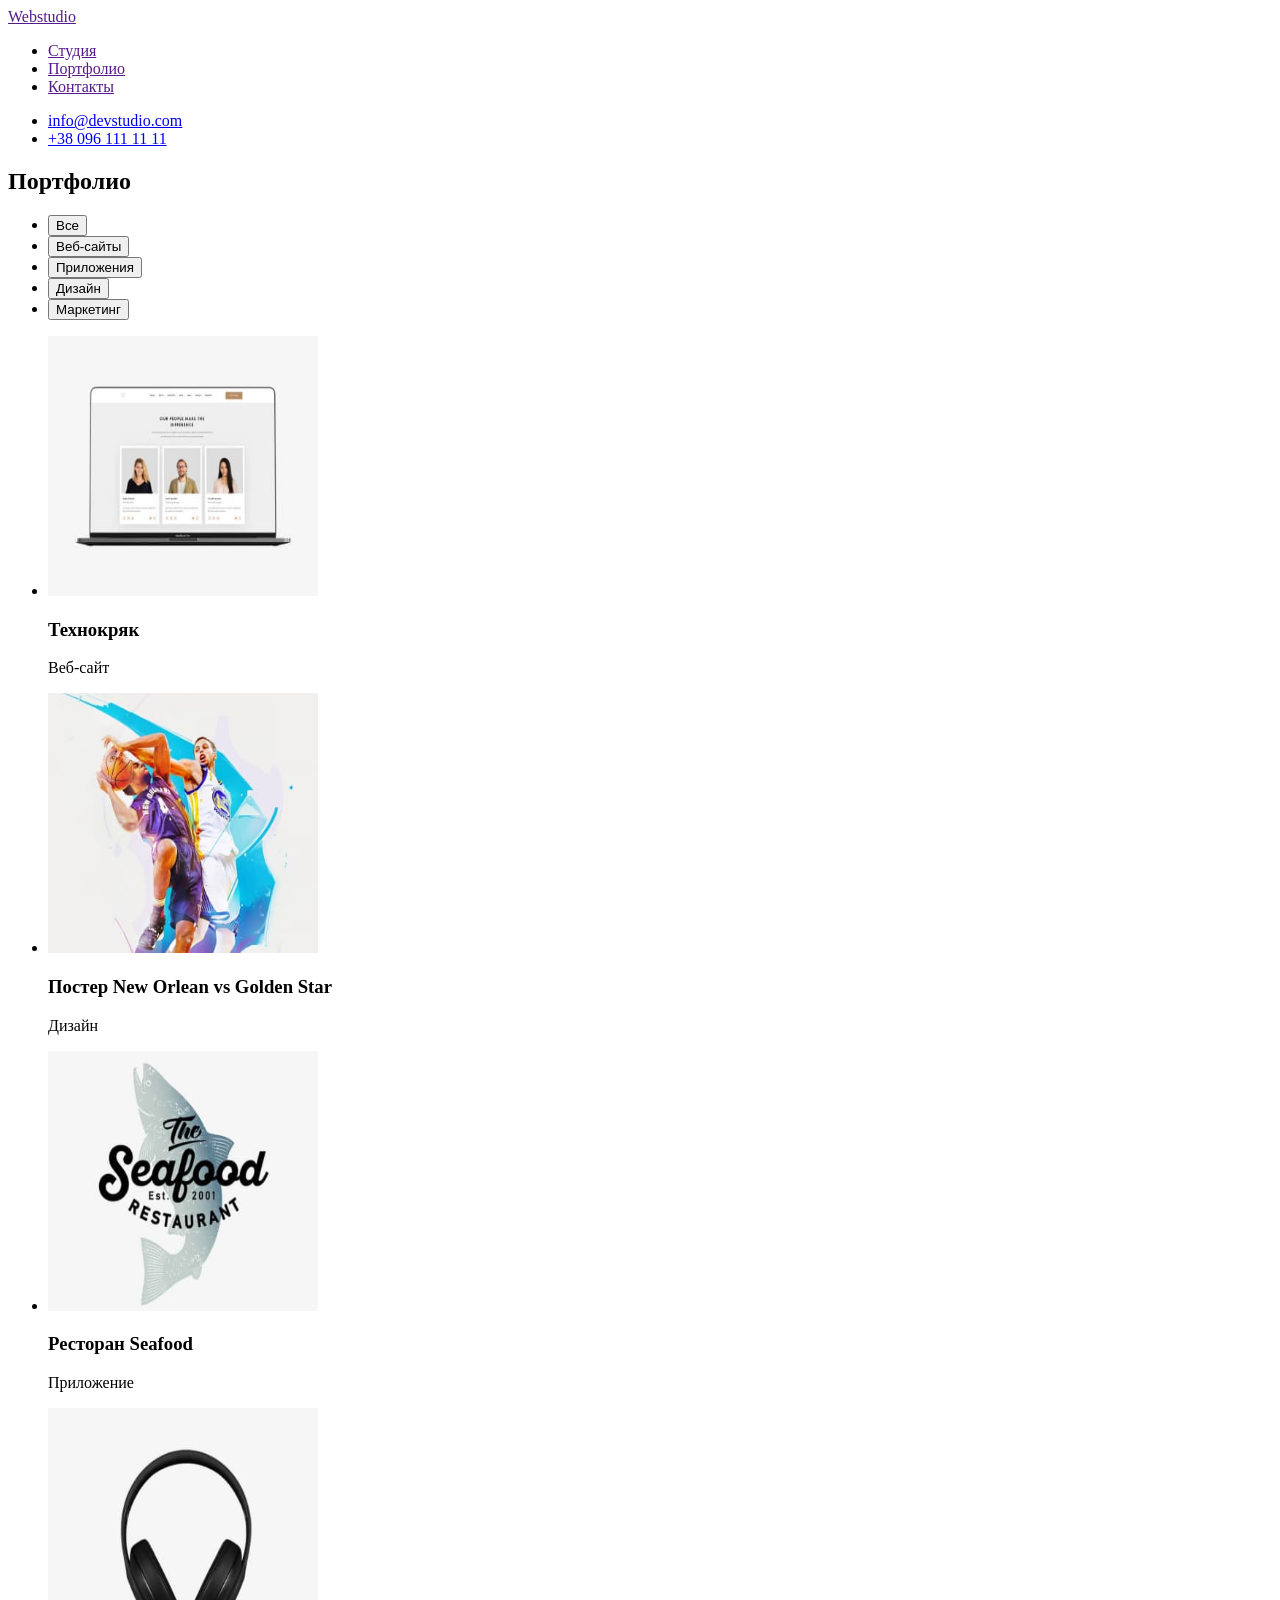
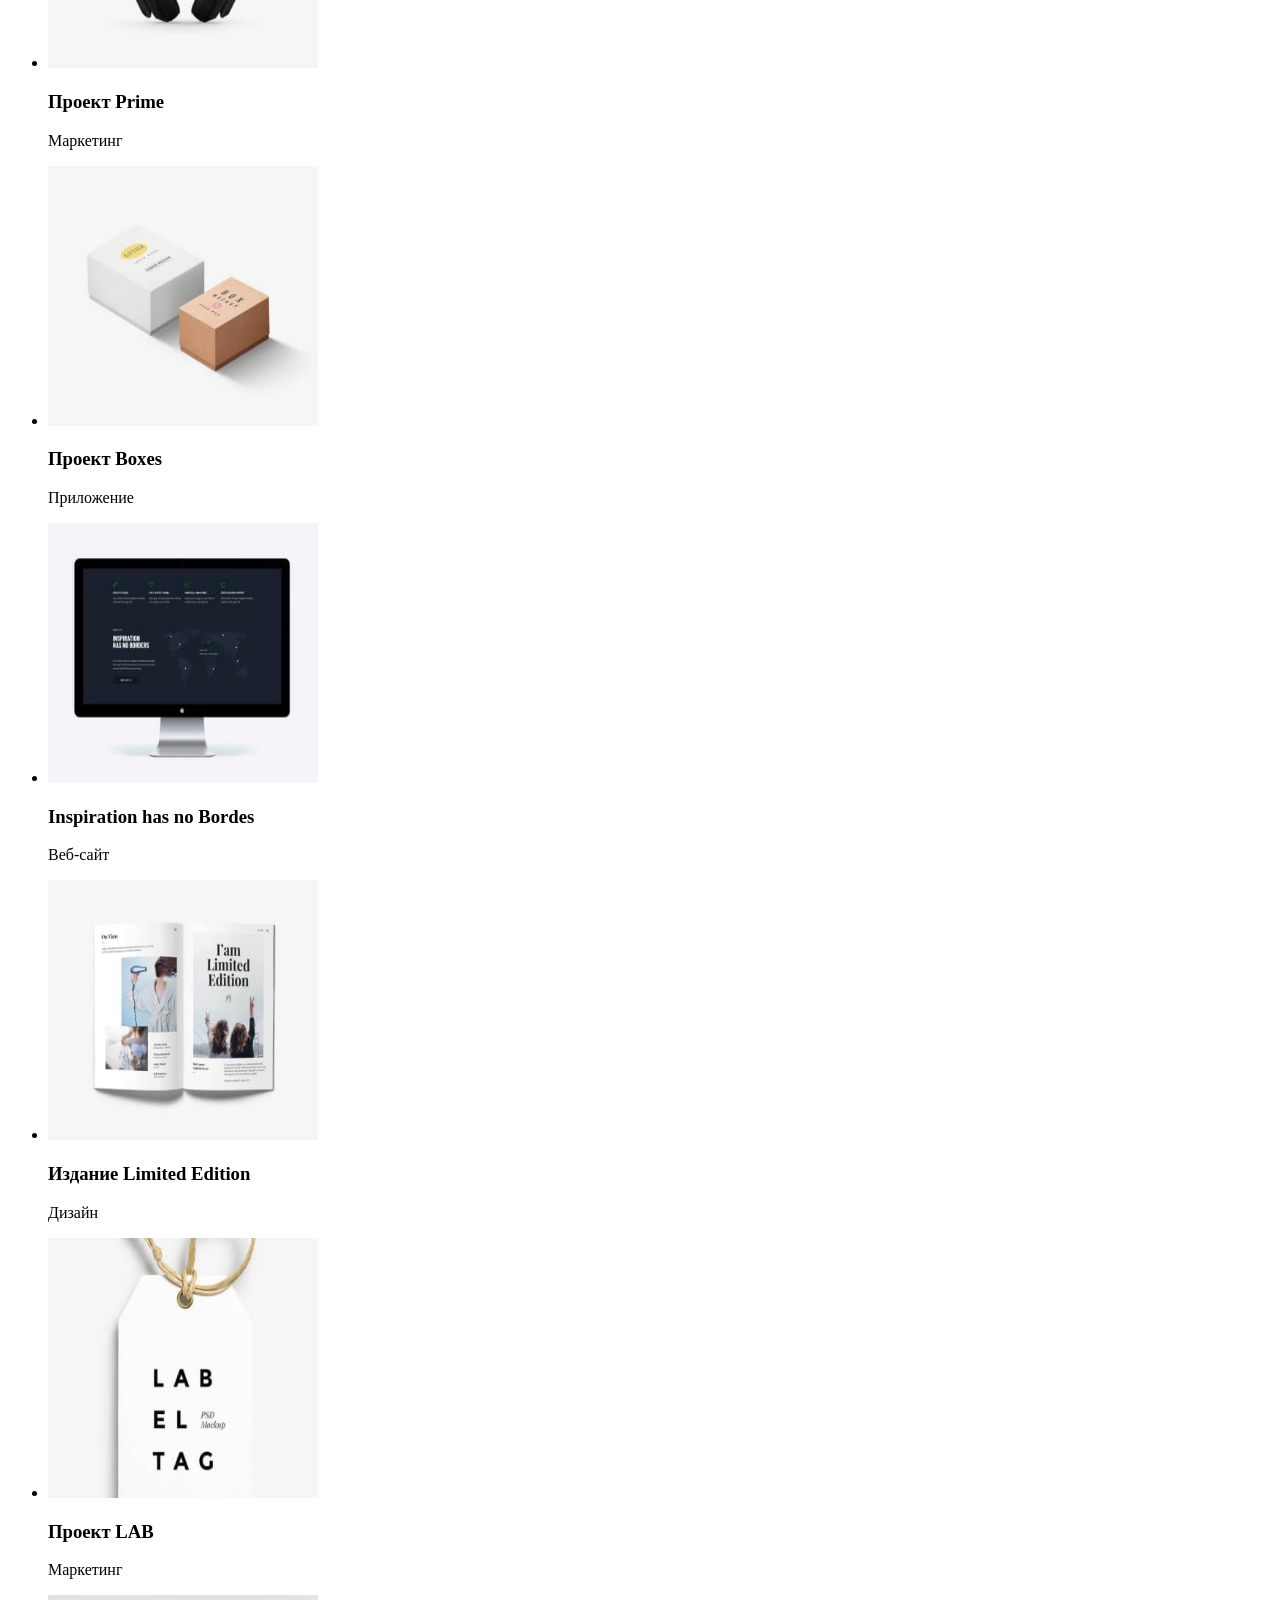
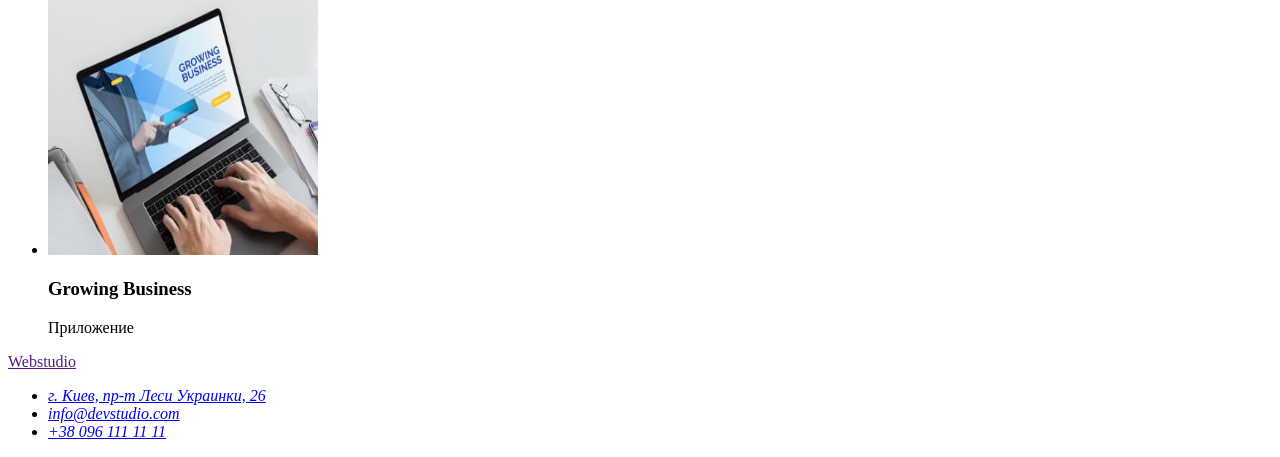
==== portfolio.html @ 1fa80b8c "portfolio portfolio" ====
<!DOCTYPE html>
<html lang="en">
<head>
    <meta charset="UTF-8">
    <meta http-equiv="X-UA-Compatible" content="IE=edge">
    <meta name="viewport" content="width=device-width, initial-scale=1.0">
    <title>Web Studio</title>
</head>
<body>
    <header>
        <a href="">Web<span>studio</span></a>
        <nav>
            <ul>
                <li><a href="">Студия</a></li>
                <li><a href="">Портфолио</a></li>
                <li><a href="">Контакты</a></li>
            </ul>
        </nav>
        <ul>
            <li><a href="mailto:info@devstudio.com">info@devstudio.com</a></li>
            <li><a href="tel:+380961111111">+38 096 111 11 11</a></li>
        </ul> 
    </header>


    <main>
        <!-- Портфолио -->
        <section>
            <h1>Портфолио</h1>
            <ul>
                <li><button type="button">Все</button></li>
                <li><button type="button">Веб-сайты</button></li>
                <li><button type="button">Приложения</button></li>
                <li><button type="button">Дизайн</button></li>
                <li><button type="button">Маркетинг</button></li>
            </ul>
            
            <ul>
                <li><img src="./images/imgp1.jpg" alt="фото Игоря Демьяненко" width="270" height="260"><h3>Технокряк</h3><p lang="ru">Веб-сайт</p></li>
                <li><img src="./images/imgp2.jpg" alt="фото Ольги Репиной" width="270" height="260"><h3>Постер New Orlean vs Golden Star</h3><p lang="ru">Дизайн</p></li>
                <li><img src="./images/imgp3.jpg" alt="фото Николая Тарасова" width="270" height="260"><h3>Ресторан Seafood</h3><p lang="ru">Приложение</p></li>
                <li><img src="./images/imgp4.jpg" alt="фото Михаила Ермакова" width="270" height="260"><h3>Проект Prime</h3><p lang="ru">Маркетинг</p></li>
                <li><img src="./images/imgp5.jpg" alt="фото Игоря Демьяненко" width="270" height="260"><h3>Проект Boxes</h3><p lang="ru">Приложение</p></li>
                <li><img src="./images/imgp6.jpg" alt="фото Ольги Репиной" width="270" height="260"><h3>Inspiration has no Bordes</h3><p lang="ru">Веб-сайт</p></li>
                <li><img src="./images/imgp7.jpg" alt="фото Николая Тарасова" width="270" height="260"><h3>Издание Limited Edition</h3><p lang="ru">Дизайн</p></li>
                <li><img src="./images/imgp8.jpg" alt="фото Михаила Ермакова" width="270" height="260"><h3>Проект LAB</h3><p lang="ru">Маркетинг</p></li>
                <li><img src="./images/imgp9.jpg" alt="фото Игоря Демьяненко" width="270" height="260"><h3>Growing Business</h3><p lang="ru">Приложение</p></li>
            </ul>
        </section>
    </main>

    <footer>
        <a href="">Web<span>studio</span></a>
        <address>
            <ul>
                <li><a href="https://www.google.com/maps/place/%D0%B1%D1%83%D0%BB.+%D0%9B%D0%B5%D1%81%D0%B8+%D0%A3%D0%BA%D1%80%D0%B0%D0%B8%D0%BD%D0%BA%D0%B8,+26,+%D0%9A%D0%B8%D0%B5%D0%B2,+02000/@50.4265807,30.5361971,17z/data=!3m1!4b1!4m5!3m4!1s0x40d4cf0e033ecbe9:0x57a4dffefec77da0!8m2!3d50.4265807!4d30.5383858" target="_blank" rel="noopener nofollow noreferrer">г. Киев, пр-т Леси Украинки, 26</a></li>
                <li><a href="mailto:info@devstudio.com">info@devstudio.com</a></li>
                <li><a href="tel:+380961111111">+38 096 111 11 11</a></li>
            </ul>
        </address>
    </footer>

</body>
</html>
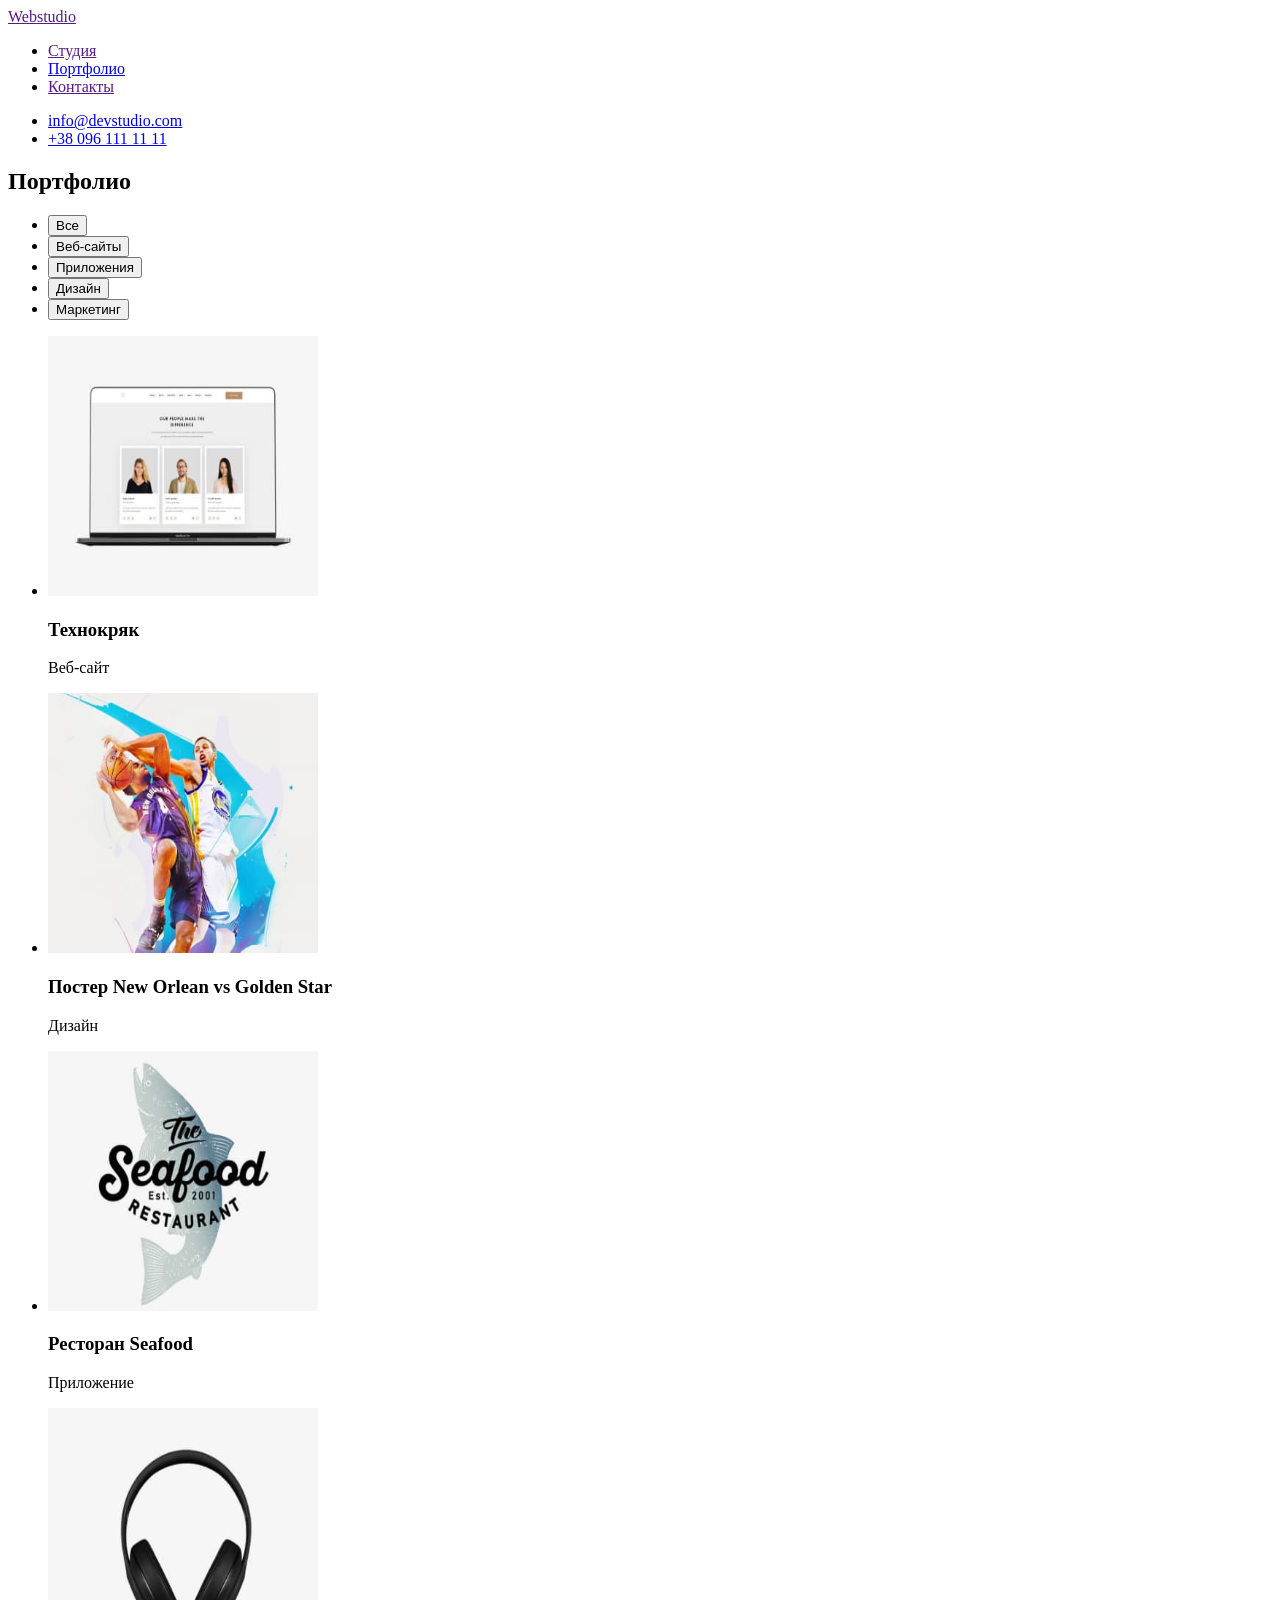
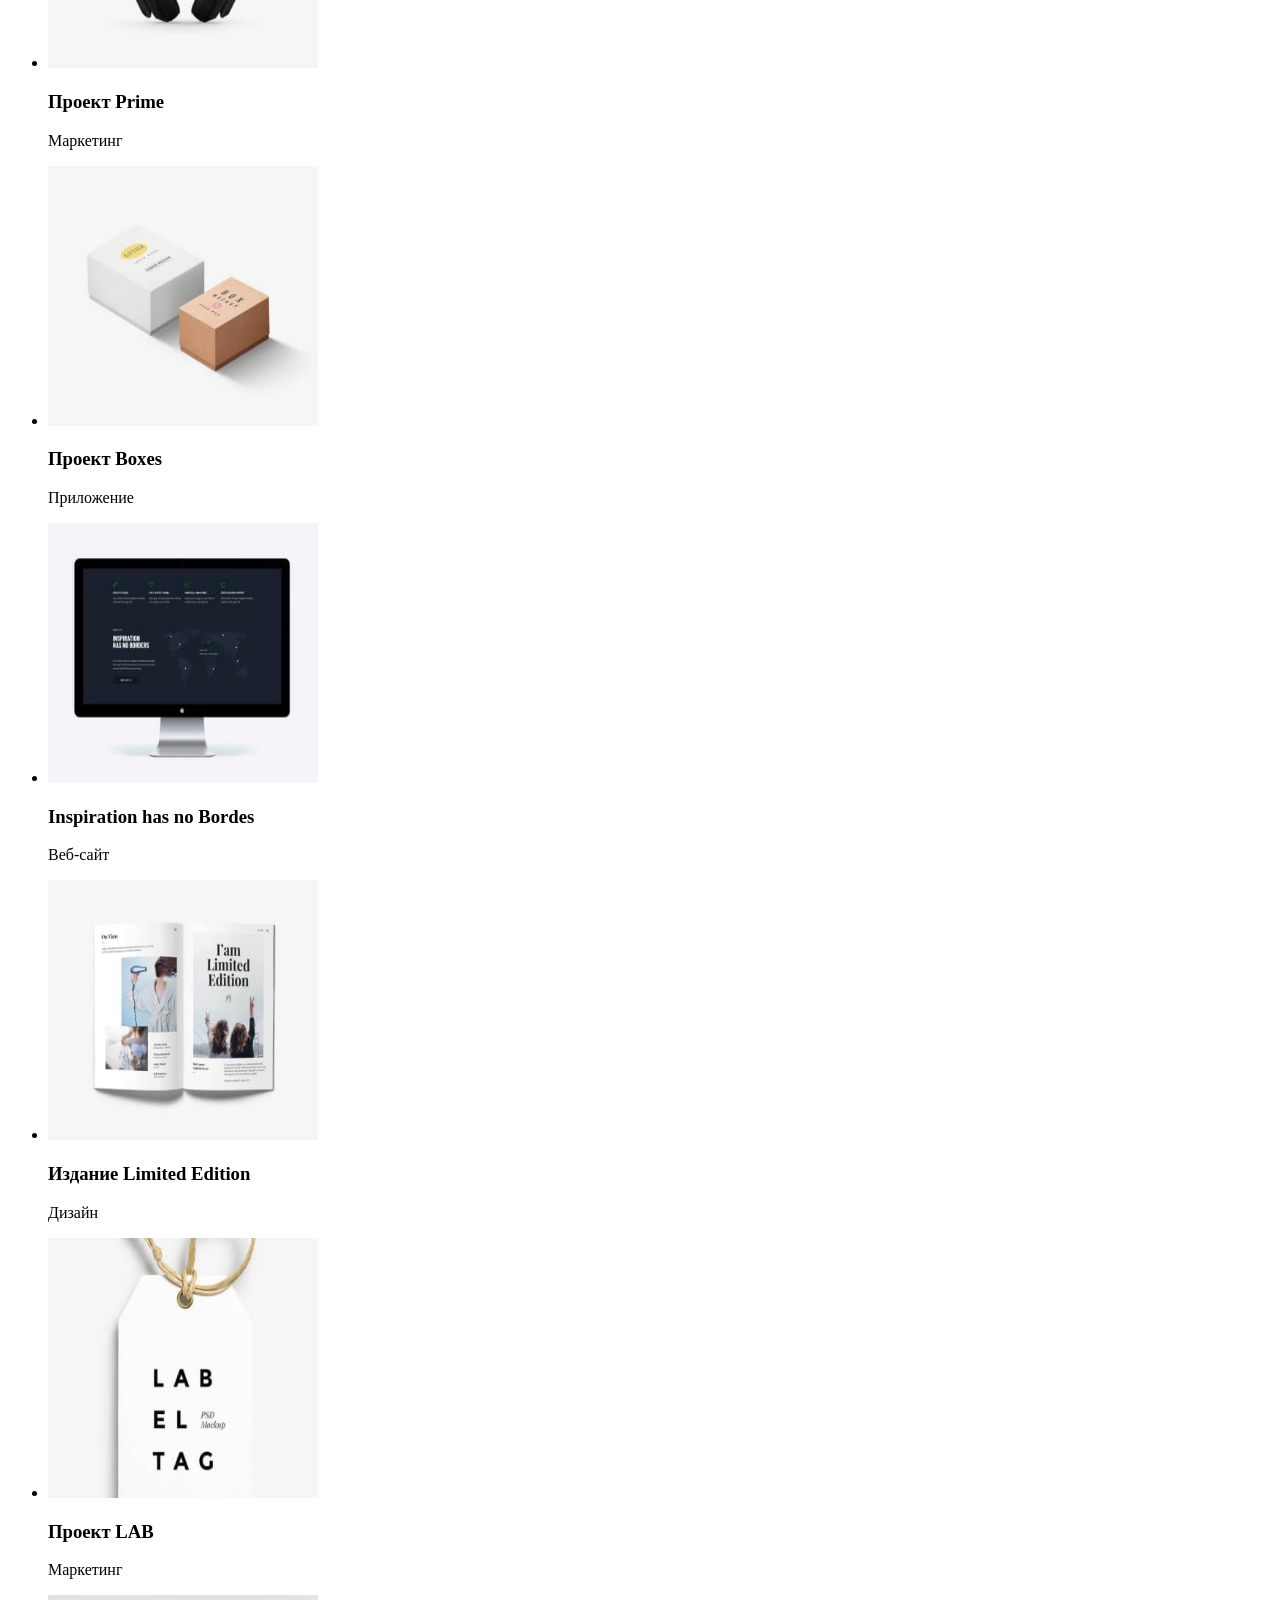
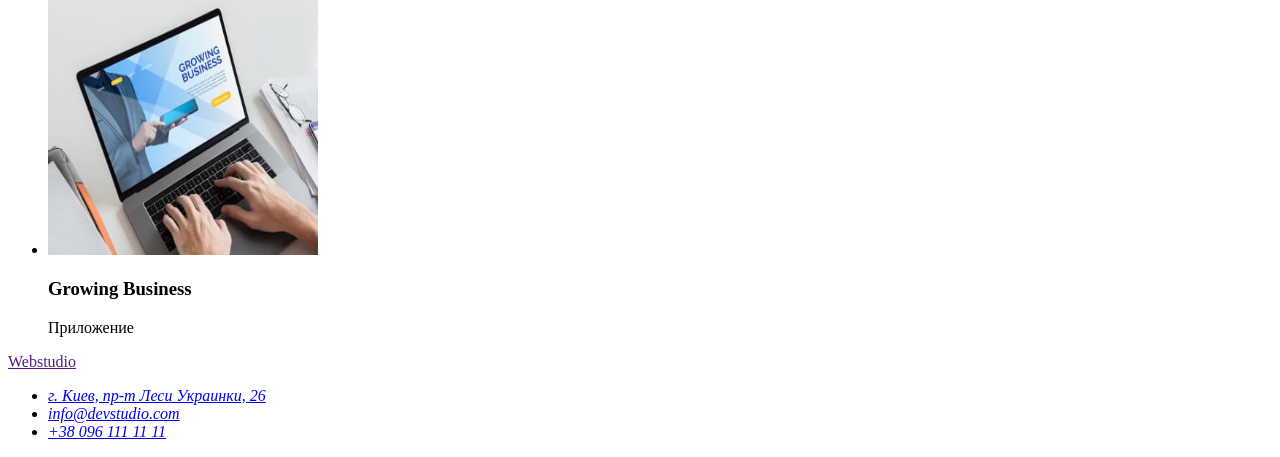
==== commit 1574eb7a: "portfolio" ====
--- a/portfolio.html
+++ b/portfolio.html
@@ -5,6 +5,8 @@
     <meta http-equiv="X-UA-Compatible" content="IE=edge">
     <meta name="viewport" content="width=device-width, initial-scale=1.0">
     <title>Web Studio</title>
+    <!-- кастомные стили -->
+    <link rel="stylesheet" href="./css/style.css">
 </head>
 <body>
     <header>
@@ -12,7 +14,7 @@
         <nav>
             <ul>
                 <li><a href="">Студия</a></li>
-                <li><a href="">Портфолио</a></li>
+                <li><a href="./portfolio.html">Портфолио</a></li>
                 <li><a href="">Контакты</a></li>
             </ul>
         </nav>
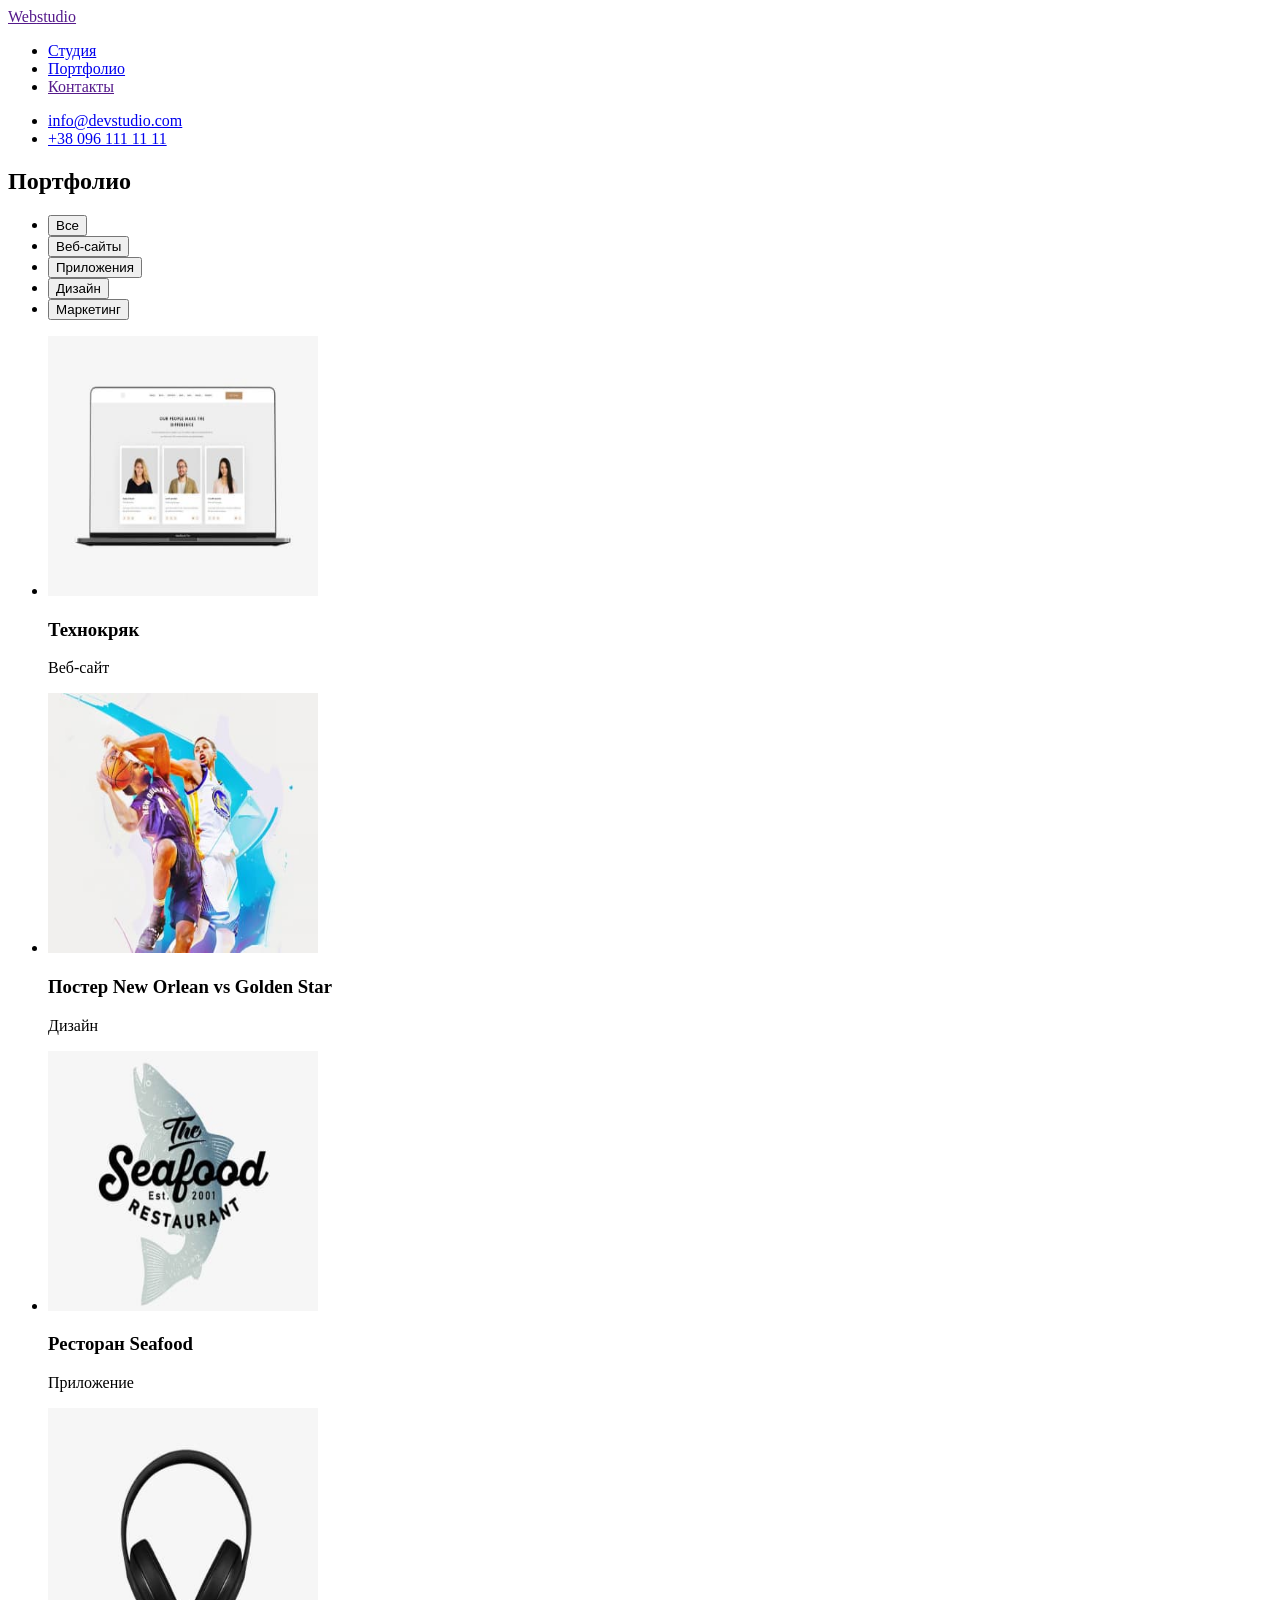
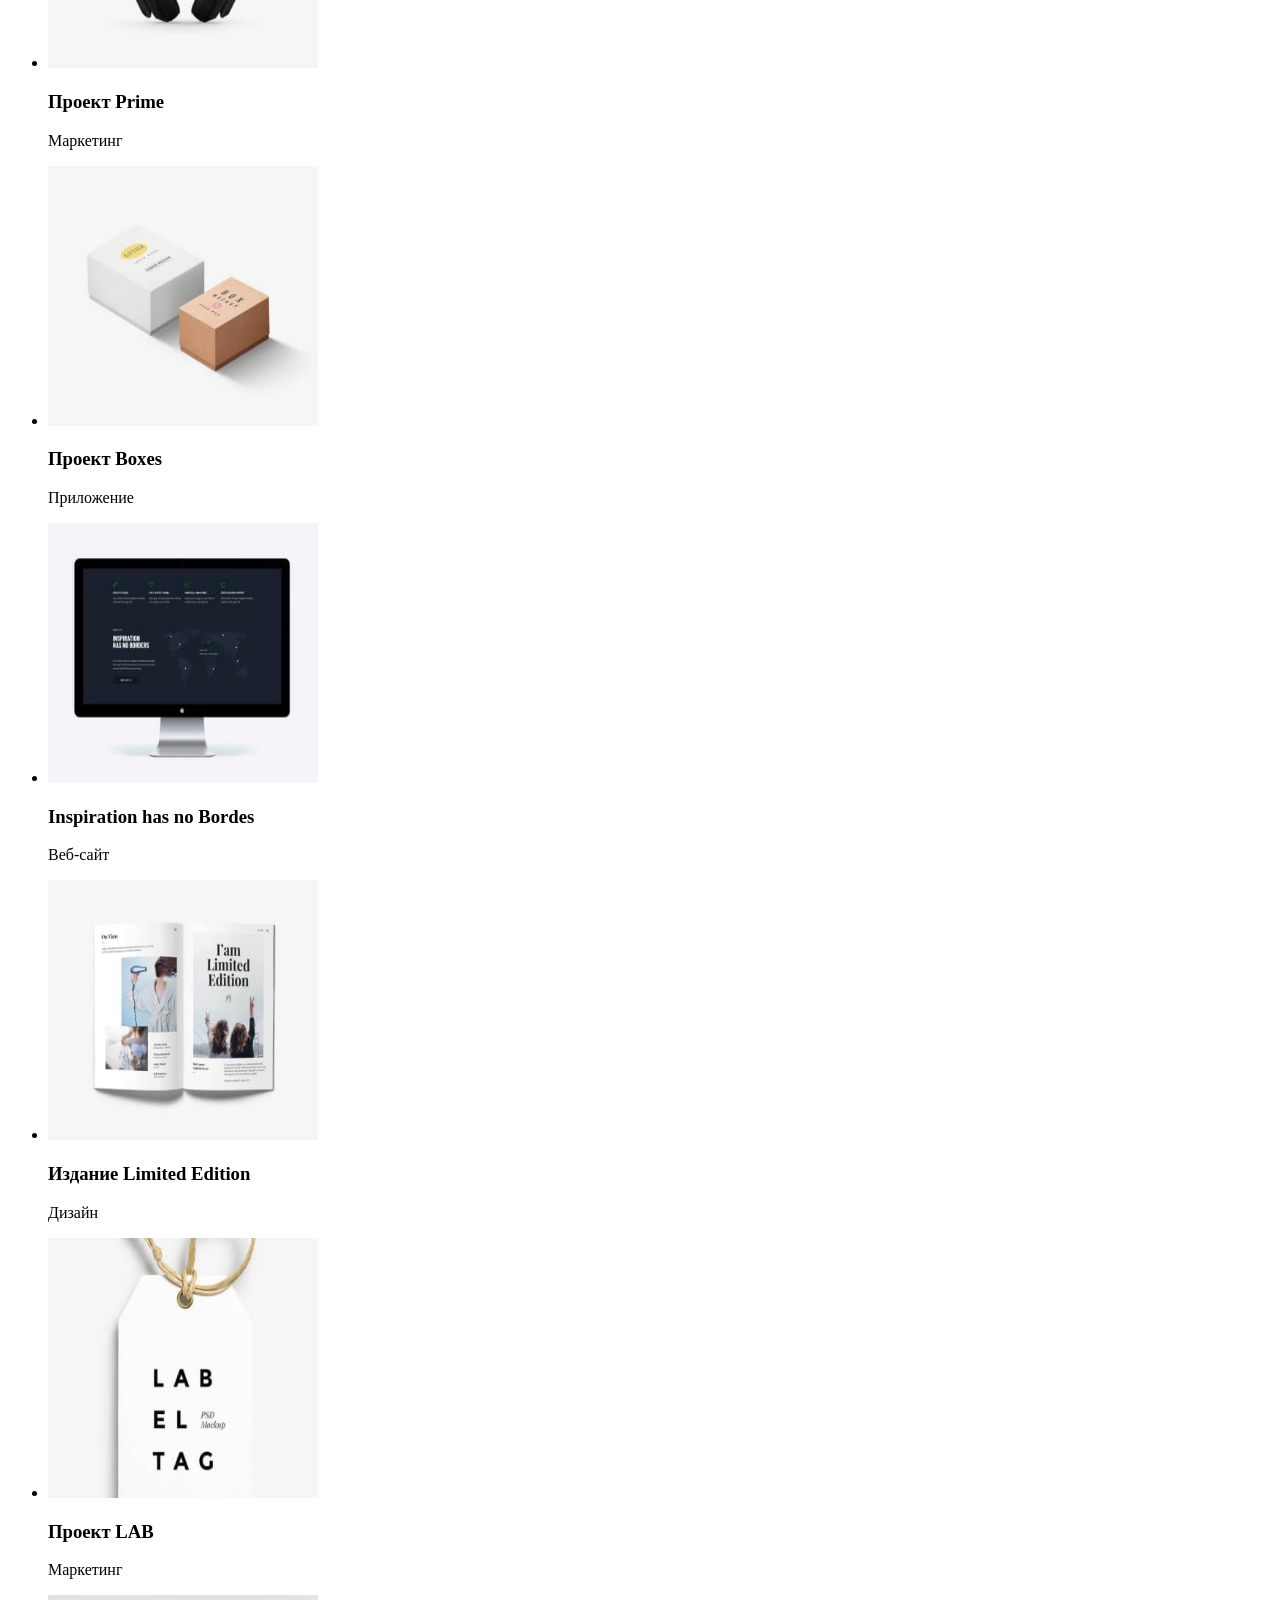
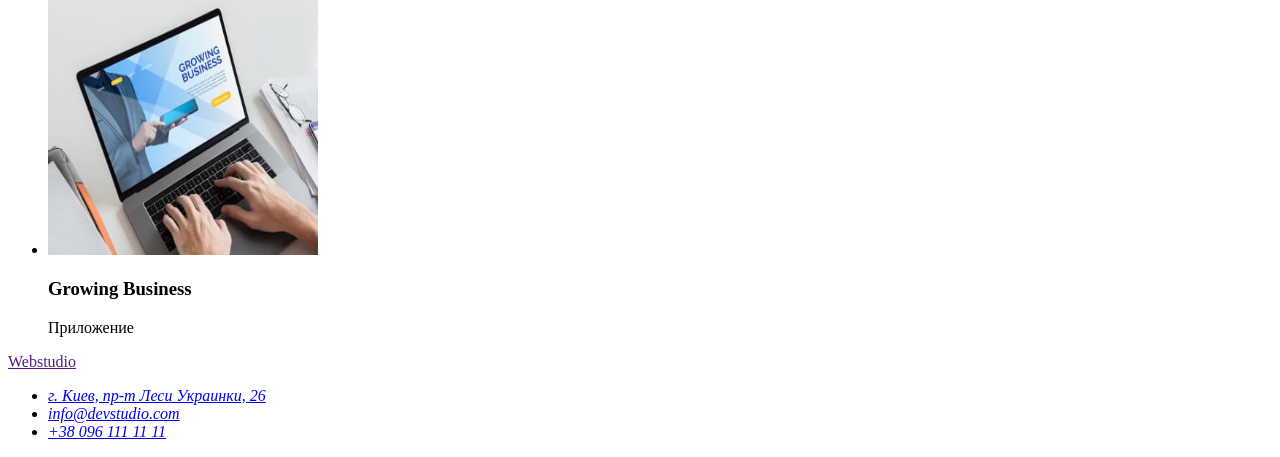
==== commit 6bb6d295: "portfolio" ====
--- a/portfolio.html
+++ b/portfolio.html
@@ -13,7 +13,7 @@
         <a href="">Web<span>studio</span></a>
         <nav>
             <ul>
-                <li><a href="">Студия</a></li>
+                <li><a href="./index.html">Студия</a></li>
                 <li><a href="./portfolio.html">Портфолио</a></li>
                 <li><a href="">Контакты</a></li>
             </ul>
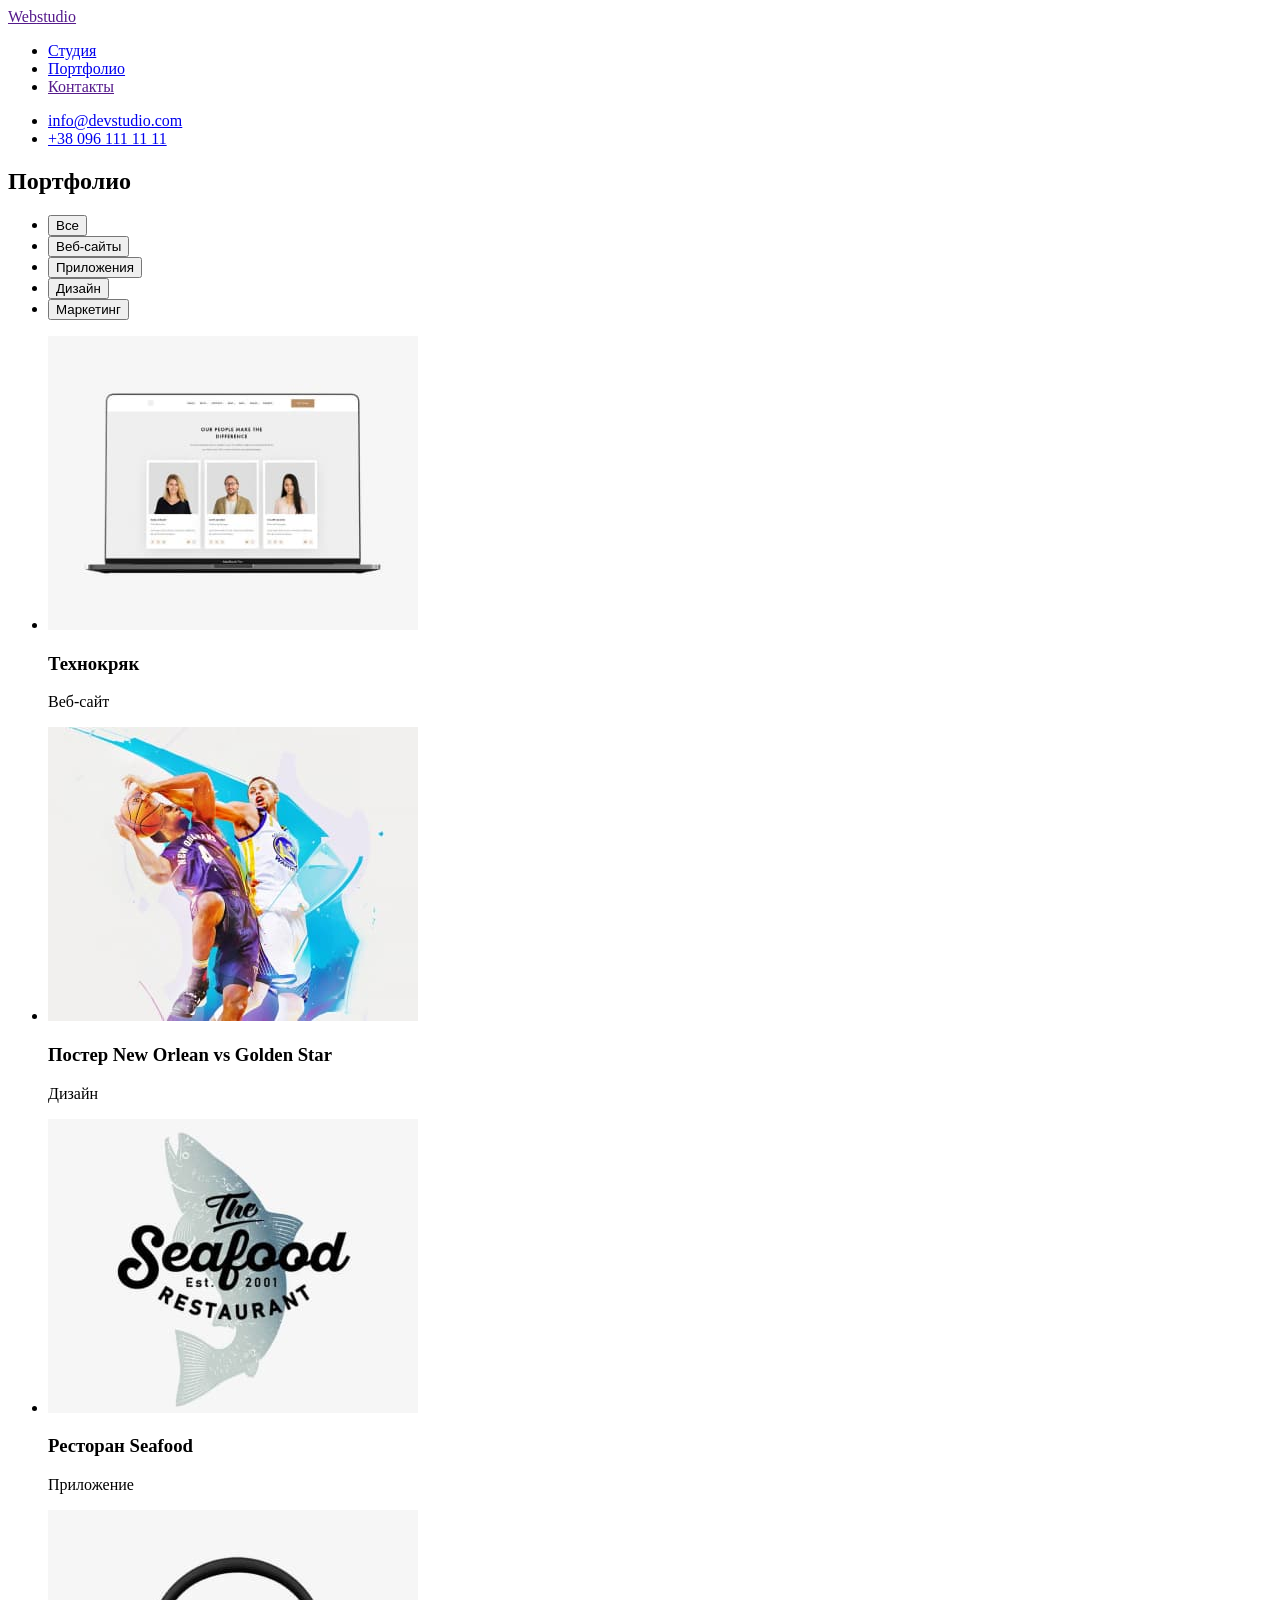
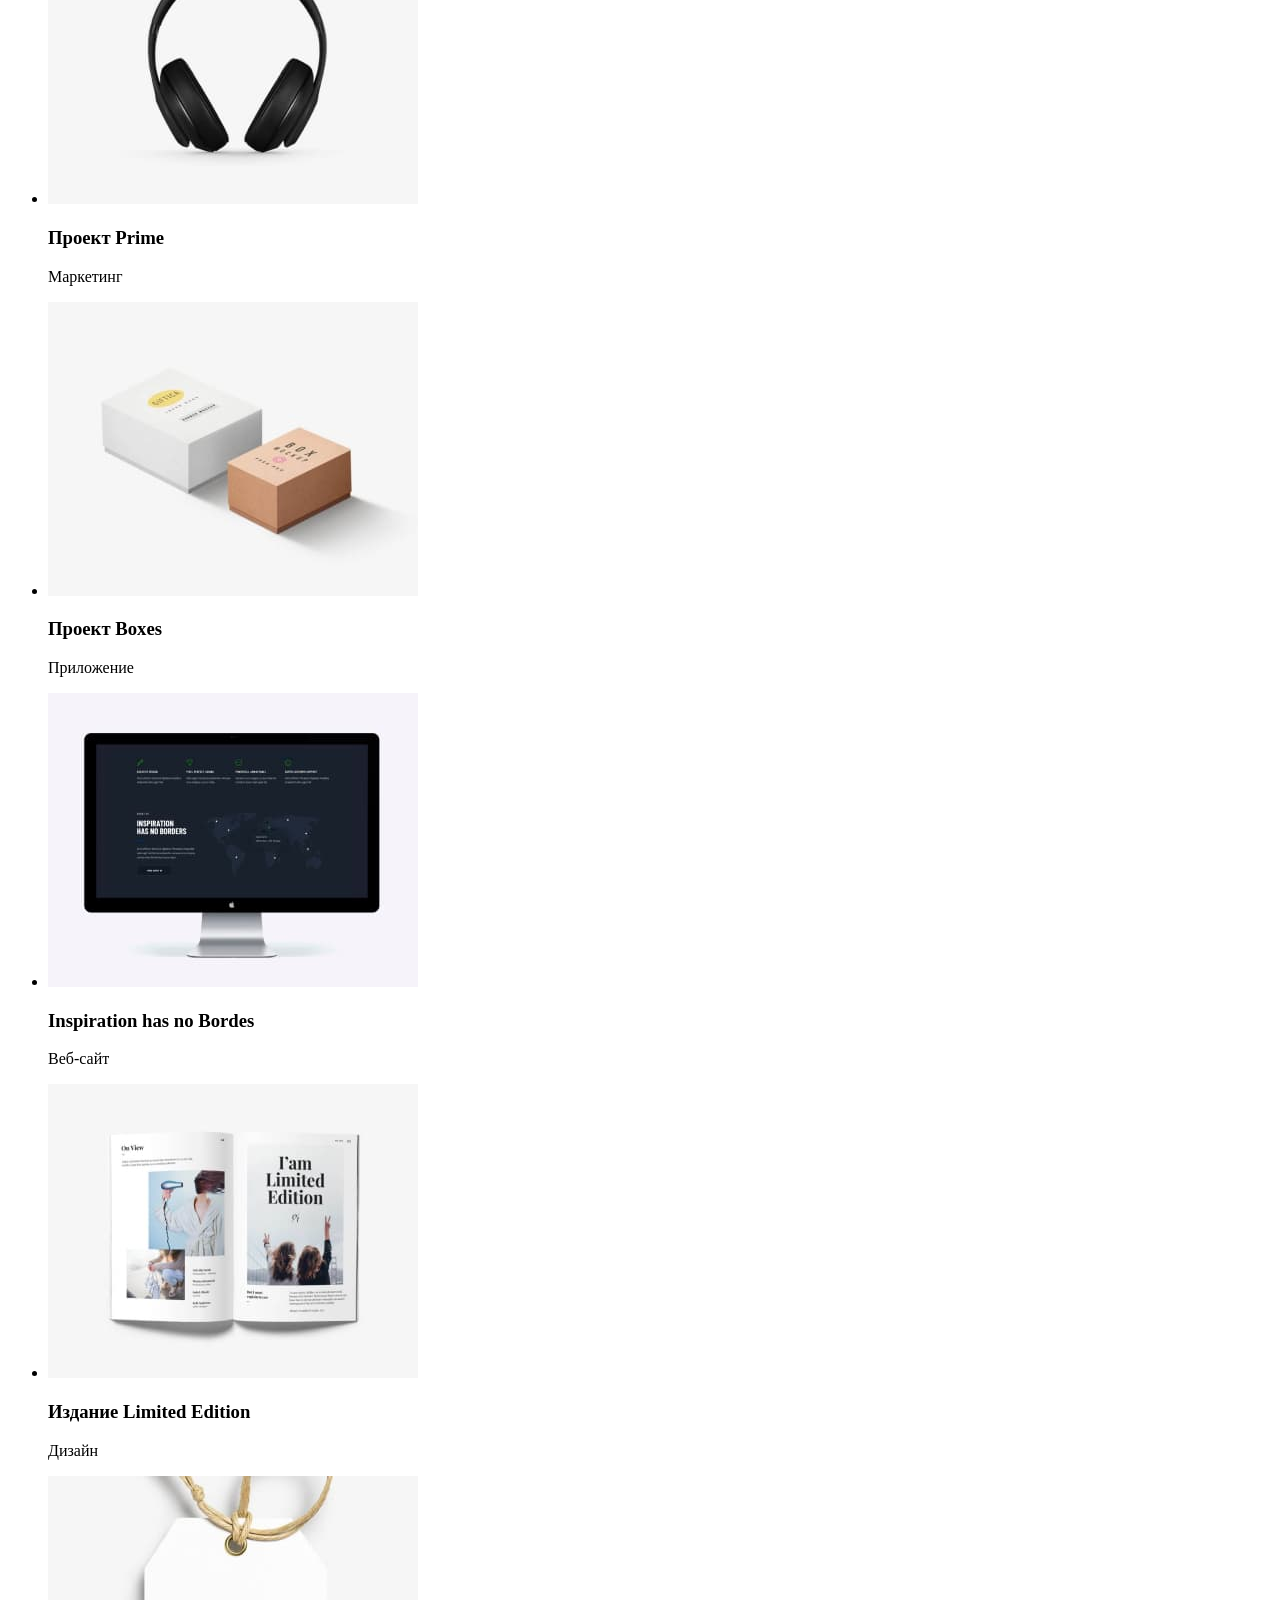
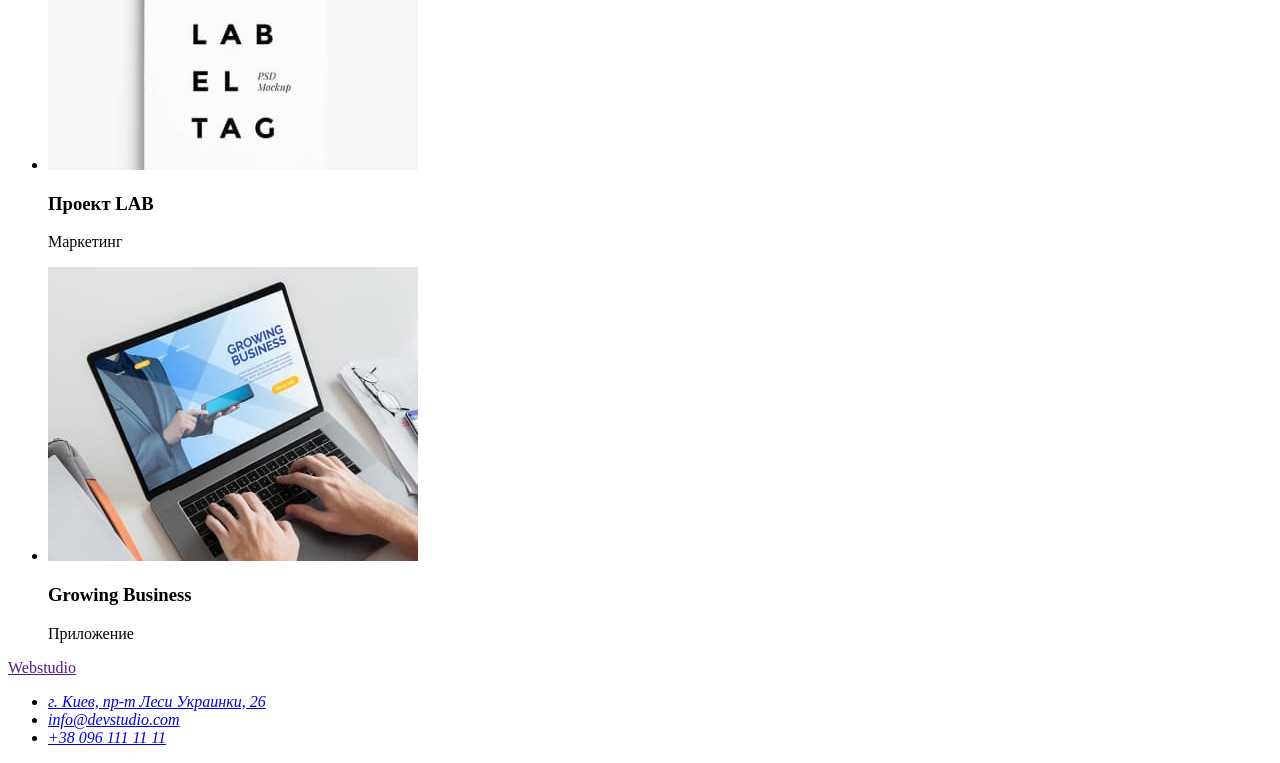
==== commit 33507d17: "portfolio" ====
--- a/portfolio.html
+++ b/portfolio.html
@@ -38,15 +38,15 @@
             </ul>
             
             <ul>
-                <li><img src="./images/imgp1.jpg" alt="фото Игоря Демьяненко" width="270" height="260"><h3>Технокряк</h3><p lang="ru">Веб-сайт</p></li>
-                <li><img src="./images/imgp2.jpg" alt="фото Ольги Репиной" width="270" height="260"><h3>Постер New Orlean vs Golden Star</h3><p lang="ru">Дизайн</p></li>
-                <li><img src="./images/imgp3.jpg" alt="фото Николая Тарасова" width="270" height="260"><h3>Ресторан Seafood</h3><p lang="ru">Приложение</p></li>
-                <li><img src="./images/imgp4.jpg" alt="фото Михаила Ермакова" width="270" height="260"><h3>Проект Prime</h3><p lang="ru">Маркетинг</p></li>
-                <li><img src="./images/imgp5.jpg" alt="фото Игоря Демьяненко" width="270" height="260"><h3>Проект Boxes</h3><p lang="ru">Приложение</p></li>
-                <li><img src="./images/imgp6.jpg" alt="фото Ольги Репиной" width="270" height="260"><h3>Inspiration has no Bordes</h3><p lang="ru">Веб-сайт</p></li>
-                <li><img src="./images/imgp7.jpg" alt="фото Николая Тарасова" width="270" height="260"><h3>Издание Limited Edition</h3><p lang="ru">Дизайн</p></li>
-                <li><img src="./images/imgp8.jpg" alt="фото Михаила Ермакова" width="270" height="260"><h3>Проект LAB</h3><p lang="ru">Маркетинг</p></li>
-                <li><img src="./images/imgp9.jpg" alt="фото Игоря Демьяненко" width="270" height="260"><h3>Growing Business</h3><p lang="ru">Приложение</p></li>
+                <li><img src="./images/imgp1.jpg" alt="Веб-сайта Технокряк" width="370" height="294"><h3>Технокряк</h3><p lang="ru">Веб-сайт</p></li>
+                <li><img src="./images/imgp2.jpg" alt="Постер Новый Орлеан против Золотой звезды" width="370" height="294"><h3>Постер New Orlean vs Golden Star</h3><p lang="ru">Дизайн</p></li>
+                <li><img src="./images/imgp3.jpg" alt="Ресторан Seafood" width="370" height="294"><h3>Ресторан Seafood</h3><p lang="ru">Приложение</p></li>
+                <li><img src="./images/imgp4.jpg" alt="Проект Prime" width="370" height="294"><h3>Проект Prime</h3><p lang="ru">Маркетинг</p></li>
+                <li><img src="./images/imgp5.jpg" alt="Проект Boxes" width="370" height="294"><h3>Проект Boxes</h3><p lang="ru">Приложение</p></li>
+                <li><img src="./images/imgp6.jpg" alt="Веб сайт Inspirion has no Borders" width="370" height="294"><h3>Inspiration has no Bordes</h3><p lang="ru">Веб-сайт</p></li>
+                <li><img src="./images/imgp7.jpg" alt="Издание imited Edition" width="370" height="294"><h3>Издание Limited Edition</h3><p lang="ru">Дизайн</p></li>
+                <li><img src="./images/imgp8.jpg" alt="Проект LAB" width="370" height="294"><h3>Проект LAB</h3><p lang="ru">Маркетинг</p></li>
+                <li><img src="./images/imgp9.jpg" alt="Приложение Growing Business" width="370" height="294"><h3>Growing Business</h3><p lang="ru">Приложение</p></li>
             </ul>
         </section>
     </main>
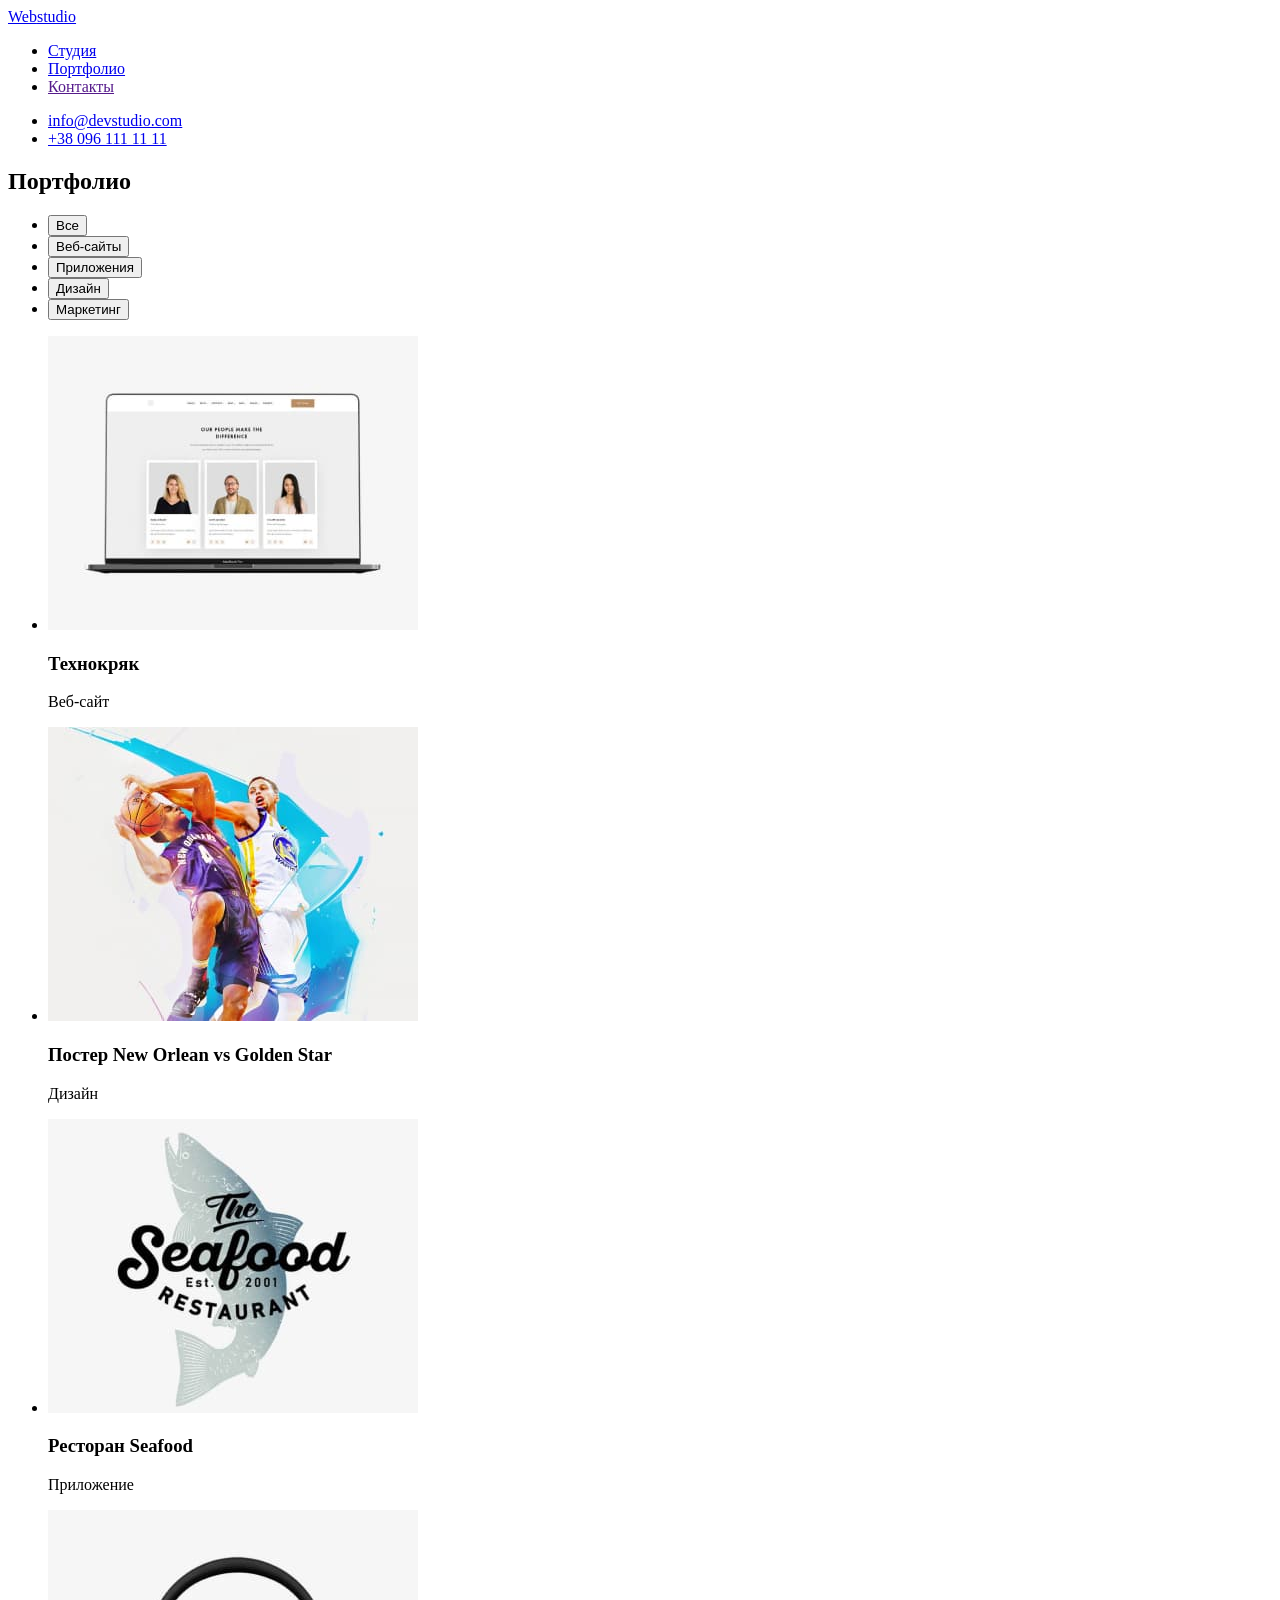
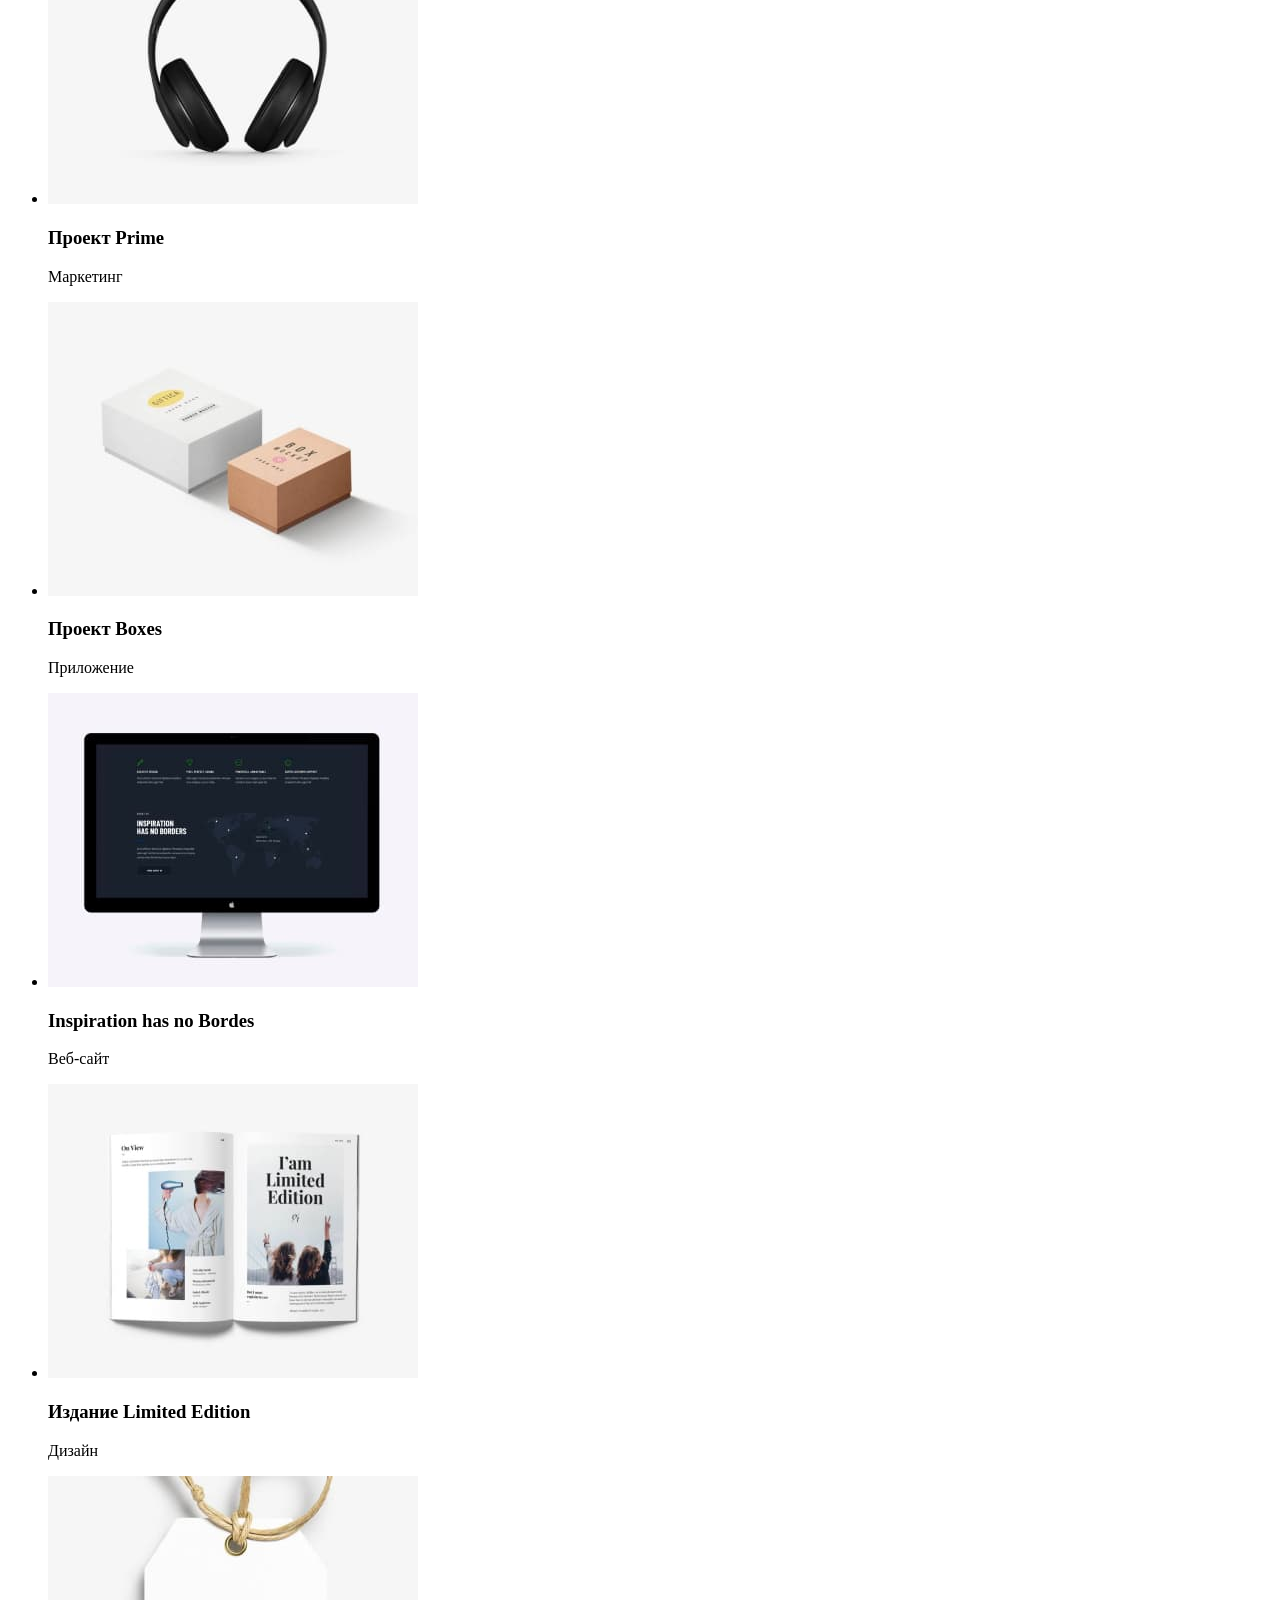
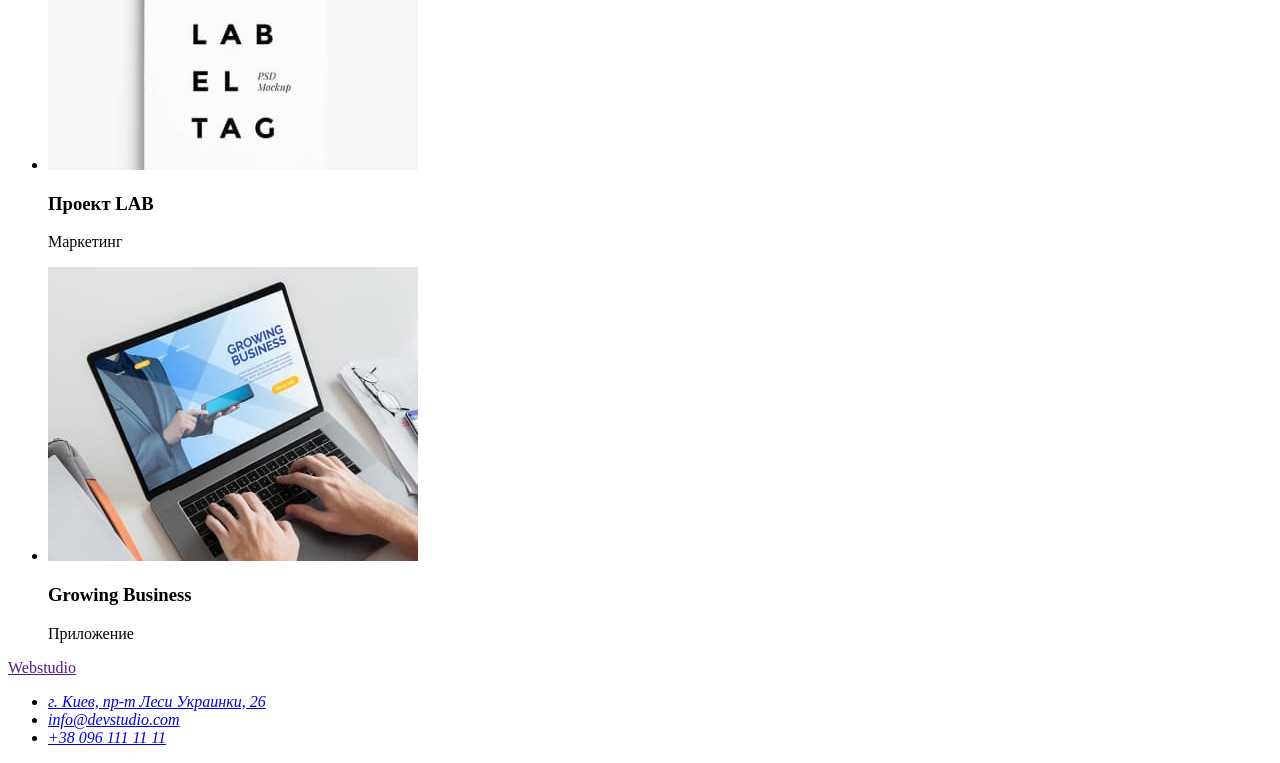
==== commit a8c64f46: "portfolio" ====
--- a/portfolio.html
+++ b/portfolio.html
@@ -10,7 +10,7 @@
 </head>
 <body>
     <header>
-        <a href="">Web<span>studio</span></a>
+        <a href="./index.html">Web<span>studio</span></a>
         <nav>
             <ul>
                 <li><a href="./index.html">Студия</a></li>
@@ -23,8 +23,6 @@
             <li><a href="tel:+380961111111">+38 096 111 11 11</a></li>
         </ul> 
     </header>
-
-
     <main>
         <!-- Портфолио -->
         <section>
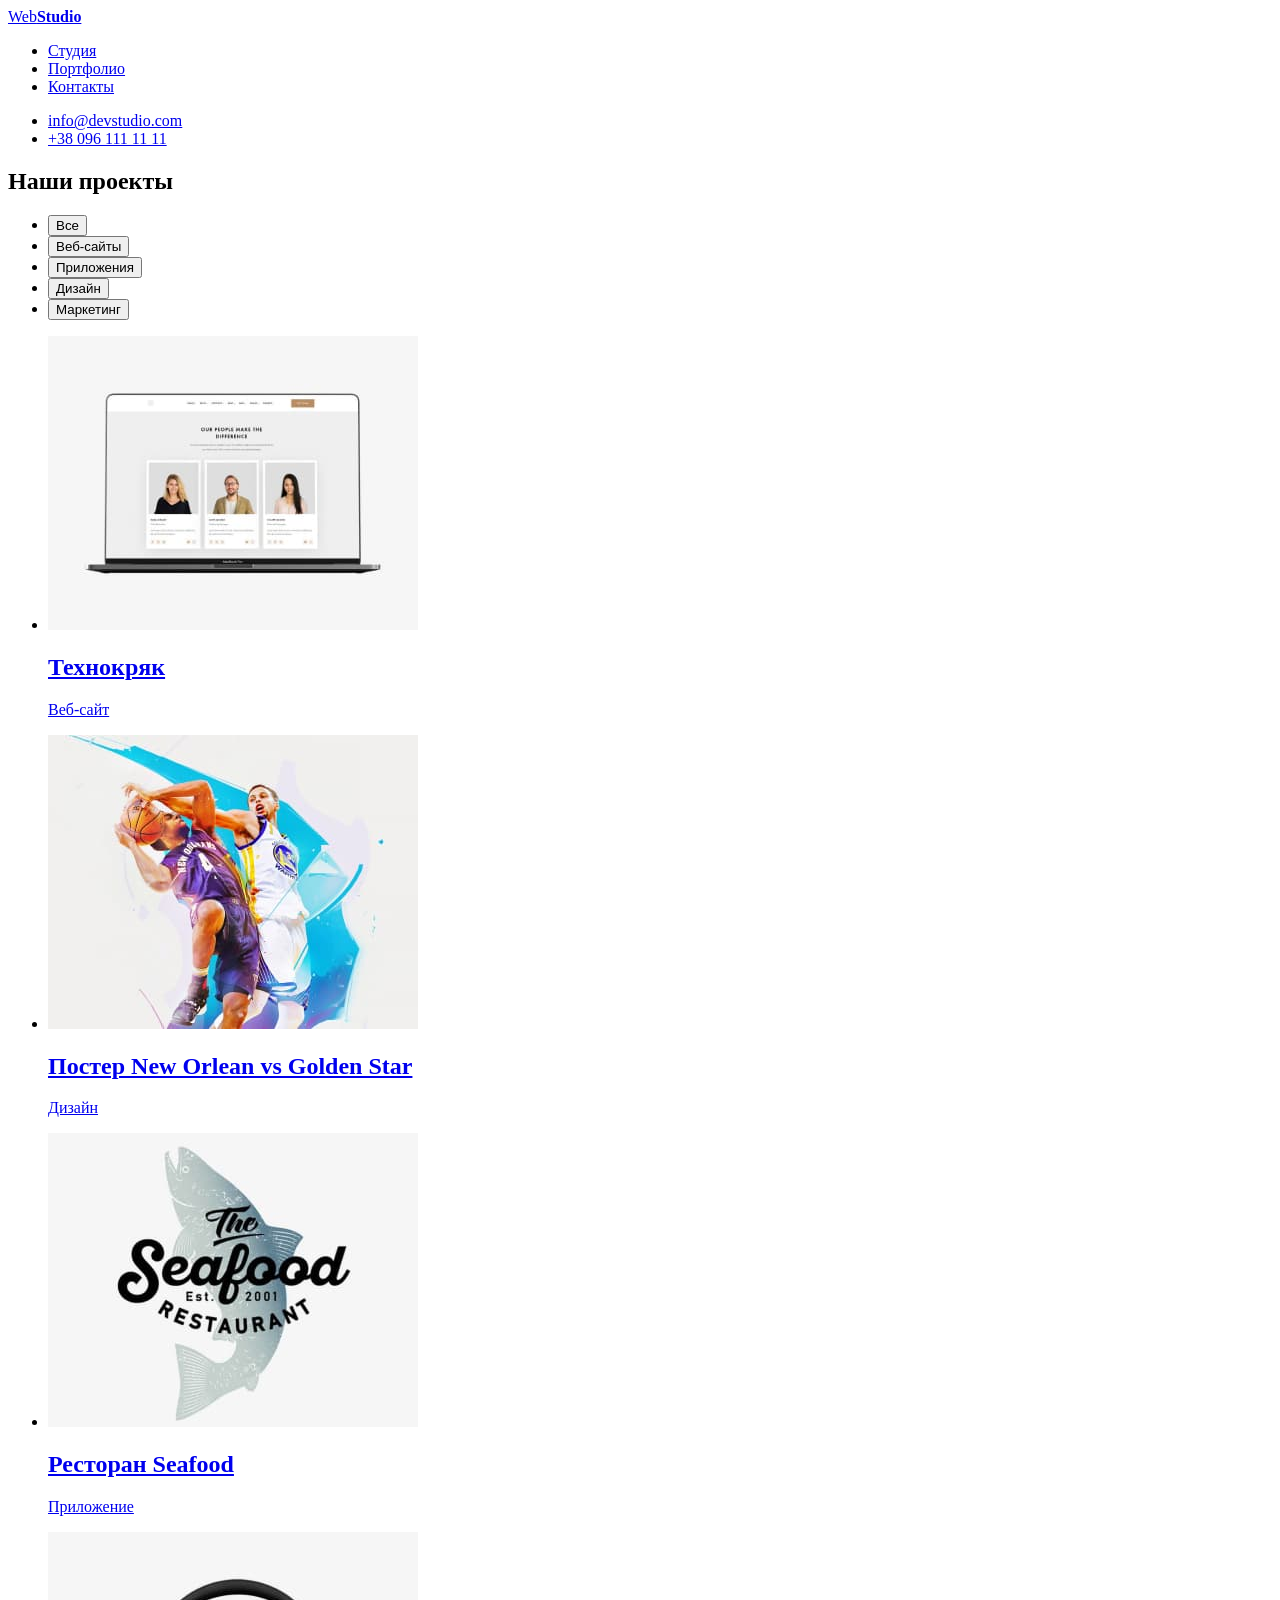
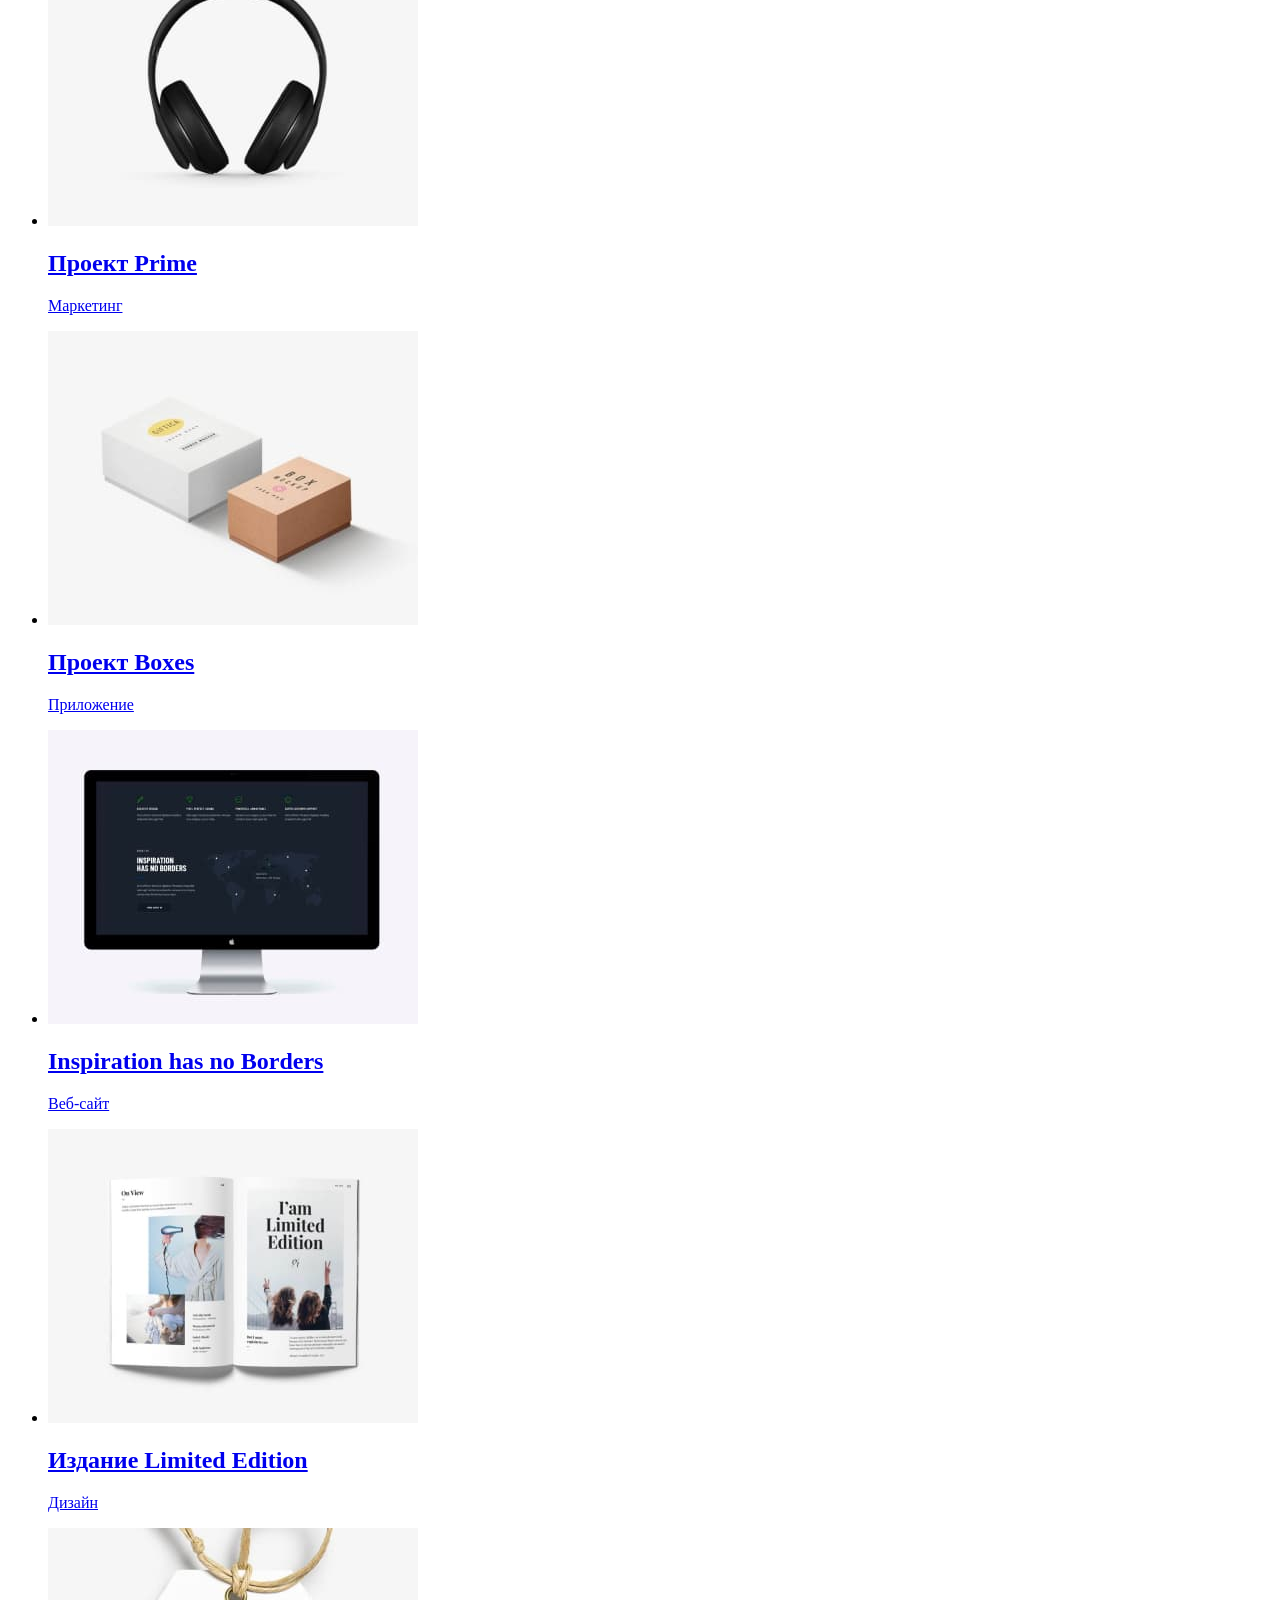
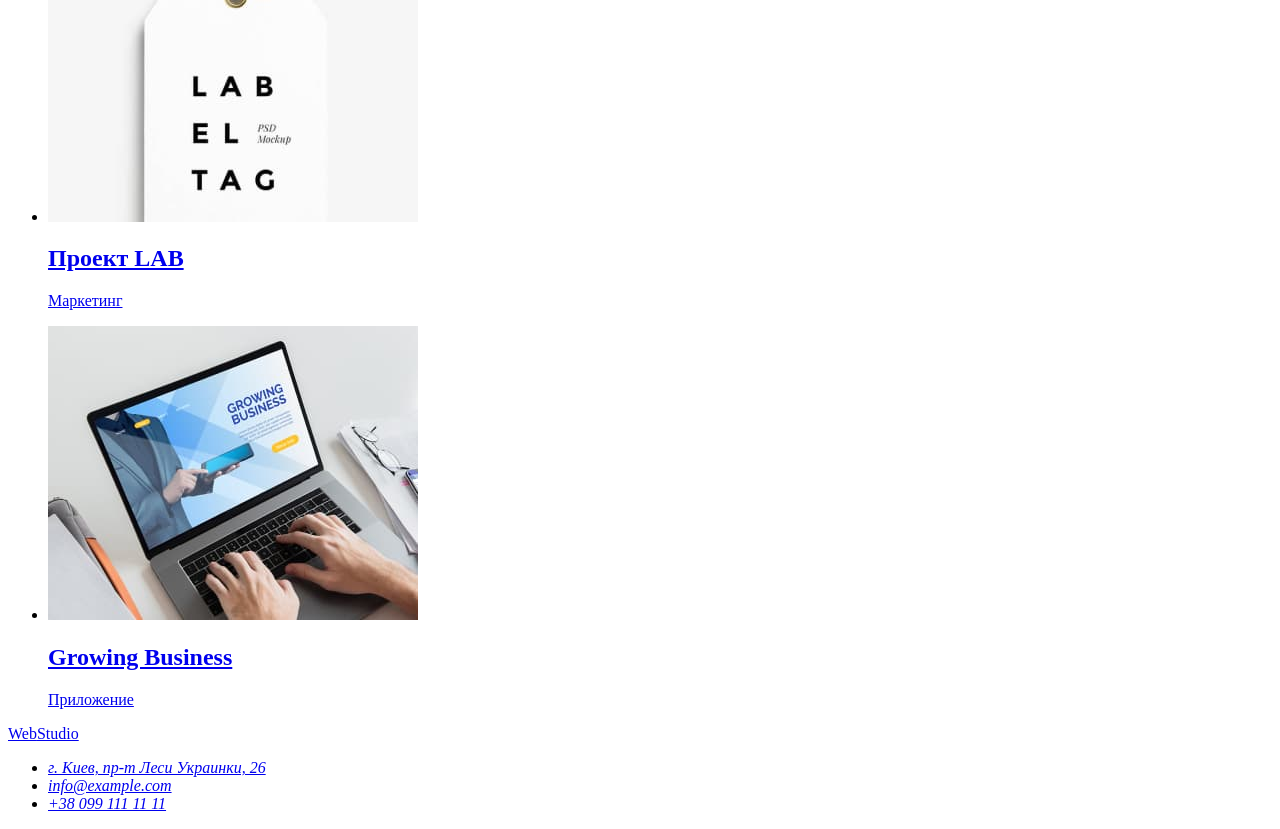
==== commit fb4665cd: "Доработка ДЗ2" ====
--- a/portfolio.html
+++ b/portfolio.html
@@ -1,64 +1,135 @@
 <!DOCTYPE html>
-<html lang="en">
+<html lang="ru">
 <head>
     <meta charset="UTF-8">
     <meta http-equiv="X-UA-Compatible" content="IE=edge">
     <meta name="viewport" content="width=device-width, initial-scale=1.0">
-    <title>Web Studio</title>
-    <!-- кастомные стили -->
-    <link rel="stylesheet" href="./css/style.css">
+    <title>WebStudio-Portfolio</title>
+     <!--Google fonts-->
+    <link rel="preconnect" href="https://fonts.googleapis.com">
+    <link rel="preconnect" href="https://fonts.gstatic.com" crossorigin>
+    <link href="https://fonts.googleapis.com/css2?family=Raleway:wght@700&family=Roboto:wght@400;500;700;900&display=swap"
+            rel="stylesheet">
+    <!--Подключение таблицы стилей-->
+    <link rel="stylesheet" href="./css/styles.css">
 </head>
 <body>
-    <header>
-        <a href="./index.html">Web<span>studio</span></a>
-        <nav>
-            <ul>
-                <li><a href="./index.html">Студия</a></li>
-                <li><a href="./portfolio.html">Портфолио</a></li>
-                <li><a href="">Контакты</a></li>
+    <header class="portfolio-header">
+        <a class="heder-link link" href="./index.html" lang="en"> <span class="web-primary">Web</span><b class="studio-primary">Studio</b></a>
+    
+        <nav class="heder-navigation">
+            <ul class="navigstion-list list">
+                <li class="navigation-item"><a class="navigation-link link target" href="./index.html">Студия</a></li>
+                <li class="navigation-item"><a class="navigation-link link target current" href="./portfolio.html">Портфолио</a></li>
+                <li class="navigation-item"><a class="navigation-link link target" href="#">Контакты</a></li>
             </ul>
         </nav>
-        <ul>
-            <li><a href="mailto:info@devstudio.com">info@devstudio.com</a></li>
-            <li><a href="tel:+380961111111">+38 096 111 11 11</a></li>
-        </ul> 
+        <ul class="heder-contact list">
+            <li class="conact-item"><a class="link-mail link target"  href="mailto:info@devstudio.com" lang="en">info@devstudio.com</a></li>
+            <li class="conact-item"><a class="link-tel link target" href="tel:+380961111111">+38 096 111 11 11</a></li>
+        </ul>
     </header>
     <main>
-        <!-- Портфолио -->
-        <section>
-            <h1>Портфолио</h1>
-            <ul>
-                <li><button type="button">Все</button></li>
-                <li><button type="button">Веб-сайты</button></li>
-                <li><button type="button">Приложения</button></li>
-                <li><button type="button">Дизайн</button></li>
-                <li><button type="button">Маркетинг</button></li>
+        <!--Портфолио-->
+        <section class="projects">
+            <h1 class="visually-hidden" aria-hidden="true" tabindex="-1">Наши проекты</h1>
+            <ul class="projects-filter list">
+                <li class="filtre-item"><button class="filtre-btn btn target" type="button">Все</button></li>
+                <li class="filtre-item"><button class="filtre-btn btn target" type="button">Веб-сайты</button></li>
+                <li class="filtre-item"><button class="filtre-btn btn target" type="button">Приложения</button></li>
+                <li class="filtre-item"><button class="filtre-btn btn target" type="button">Дизайн</button></li>
+                <li class="filtre-item"><button class="filtre-btn btn target" type="button">Маркетинг</button></li>
             </ul>
-            
-            <ul>
-                <li><img src="./images/imgp1.jpg" alt="Веб-сайта Технокряк" width="370" height="294"><h3>Технокряк</h3><p lang="ru">Веб-сайт</p></li>
-                <li><img src="./images/imgp2.jpg" alt="Постер Новый Орлеан против Золотой звезды" width="370" height="294"><h3>Постер New Orlean vs Golden Star</h3><p lang="ru">Дизайн</p></li>
-                <li><img src="./images/imgp3.jpg" alt="Ресторан Seafood" width="370" height="294"><h3>Ресторан Seafood</h3><p lang="ru">Приложение</p></li>
-                <li><img src="./images/imgp4.jpg" alt="Проект Prime" width="370" height="294"><h3>Проект Prime</h3><p lang="ru">Маркетинг</p></li>
-                <li><img src="./images/imgp5.jpg" alt="Проект Boxes" width="370" height="294"><h3>Проект Boxes</h3><p lang="ru">Приложение</p></li>
-                <li><img src="./images/imgp6.jpg" alt="Веб сайт Inspirion has no Borders" width="370" height="294"><h3>Inspiration has no Bordes</h3><p lang="ru">Веб-сайт</p></li>
-                <li><img src="./images/imgp7.jpg" alt="Издание imited Edition" width="370" height="294"><h3>Издание Limited Edition</h3><p lang="ru">Дизайн</p></li>
-                <li><img src="./images/imgp8.jpg" alt="Проект LAB" width="370" height="294"><h3>Проект LAB</h3><p lang="ru">Маркетинг</p></li>
-                <li><img src="./images/imgp9.jpg" alt="Приложение Growing Business" width="370" height="294"><h3>Growing Business</h3><p lang="ru">Приложение</p></li>
+
+            <ul class="projects-list list">
+                <li class="projects-item">
+                    <a class="projects-link link" href="#">
+                        <img class="projects-picture" src="./images/imgp1.jpg" alt="Веб-сайт Технокряк" width="370" height="294">
+                        <h2 class="projects-headline">Технокряк</h2>
+                        <p class="projects-view">Веб-сайт</p>
+                    </a>
+                
+                </li>
+                <li class="projects-item">
+                    <a class="projects-link link" href="#">
+                        <img class="projects-picture" src="./images/imgp2.jpg" alt="Постер Новый Орлеан против Золотой звезды" width="370" height="294">
+                        <h2 class="projects-headline">Постер New Orlean vs Golden Star</h2>
+                        <p class="projects-view">Дизайн</p>
+                    </a>
+                
+                </li>
+                <li class="projects-item">
+                    <a class="projects-link link" href="#">
+                        <img class="projects-picture" src="./images/imgp3.jpg" alt="Ресторан Seafood" width="370" height="294">
+                        <h2 class="projects-headline">Ресторан Seafood</h2>
+                        <p class="projects-view">Приложение</p>
+                    </a>
+                
+                </li>
+                <li class="projects-item">
+                    <a class="projects-link link" href="#">
+                        <img class="projects-picture" src="./images/imgp4.jpg" alt="Проект Prime" width="370" height="294">
+                        <h2 class="projects-headline">Проект Prime</h2>
+                        <p class="projects-view">Маркетинг</p>
+                    </a>
+                
+                </li>
+                <li class="projects-item">
+                    <a class="projects-link link" href="#">
+                        <img class="projects-picture" src="./images/imgp5.jpg" alt="Проект Boxes" width="370" height="294">
+                        <h2 class="projects-headline">Проект Boxes</h2>
+                        <p class="projects-view">Приложение</p>
+                    </a>
+                
+                </li>
+                <li class="projects-item">
+                    <a class="projects-link link" href="#">
+                        <img class="projects-picture" src="./images/imgp6.jpg" alt="Веб сайт Inspirion has no Borders" width="370" height="294">
+                        <h2 class="projects-headline" lang="en">Inspiration has no Borders</h2>
+                        <p class="projects-view">Веб-сайт</p>
+                    </a>
+                
+                </li>
+                <li class="projects-item">
+                    <a class="projects-link link" href="#">
+                        <img class="projects-picture" src="./images/imgp7.jpg" alt="Издание Limited Edition" width="370" height="294">
+                        <h2 class="projects-headline">Издание Limited Edition</h2>
+                        <p class="projects-view">Дизайн</p>
+                    </a>
+                
+                </li>
+                <li class="projects-item">
+                    <a class="projects-link link" href="#">
+                        <img class="projects-picture" src="./images/imgp8.jpg" alt="Проект LAB" width="370" height="294">
+                        <h2 class="projects-headline">Проект LAB</h2>
+                        <p class="projects-view">Маркетинг</p>
+                    </a>
+                
+                </li>
+                <li class="projects-item">
+                    <a class="projects-link link" href="#"> 
+                        <img class="projects-picture" src="./images/imgp9.jpg" alt="Приложение Growing Business" width="370" height="294">
+                        <h2 class="projects-headline" lang="en">Growing Business</h2>
+                        <p class="projects-view">Приложение</p>
+                    </a>
+                </li>
             </ul>
         </section>
     </main>
+<!--Футер-->
+<footer class="footer">
 
-    <footer>
-        <a href="">Web<span>studio</span></a>
-        <address>
-            <ul>
-                <li><a href="https://www.google.com/maps/place/%D0%B1%D1%83%D0%BB.+%D0%9B%D0%B5%D1%81%D0%B8+%D0%A3%D0%BA%D1%80%D0%B0%D0%B8%D0%BD%D0%BA%D0%B8,+26,+%D0%9A%D0%B8%D0%B5%D0%B2,+02000/@50.4265807,30.5361971,17z/data=!3m1!4b1!4m5!3m4!1s0x40d4cf0e033ecbe9:0x57a4dffefec77da0!8m2!3d50.4265807!4d30.5383858" target="_blank" rel="noopener nofollow noreferrer">г. Киев, пр-т Леси Украинки, 26</a></li>
-                <li><a href="mailto:info@devstudio.com">info@devstudio.com</a></li>
-                <li><a href="tel:+380961111111">+38 096 111 11 11</a></li>
-            </ul>
-        </address>
-    </footer>
+    <a class="footer-link link" href="./index.html" lang="en"> <span class="web-secondary">Web</span><span
+            class="studio-secondary">Studio</span></a>
 
+    <address class="footer-contact">
+        <ul class="footer-list list">
+            <li class="footer-item"><a class="footer-location link target"href="https://www.google.com/maps/place/%D0%B1%D1%83%D0%BB.+%D0%9B%D0%B5%D1%81%D0%B8+%D0%A3%D0%BA%D1%80%D0%B0%D0%B8%D0%BD%D0%BA%D0%B8,+26,+%D0%9A%D0%B8%D0%B5%D0%B2,+02000/@50.4265807,30.5361971,17z/data=!3m1!4b1!4m5!3m4!1s0x40d4cf0e033ecbe9:0x57a4dffefec77da0!8m2!3d50.4265807!4d30.5383858"target="_blank" rel="noopener noreferrer">г. Киев, пр-т Леси Украинки, 26</a></li>
+            <li class="footer-item"><a class="footer-mail link target" href="mailto:info@example.com" lang="en">info@example.com</a></li>
+            <li class="footer-item"><a class="footer-tel link target" href="tel:+380991111111">+38 099 111 11 11</a></li>
+        </ul>
+    </address>
+</footer>
+    
 </body>
 </html>
